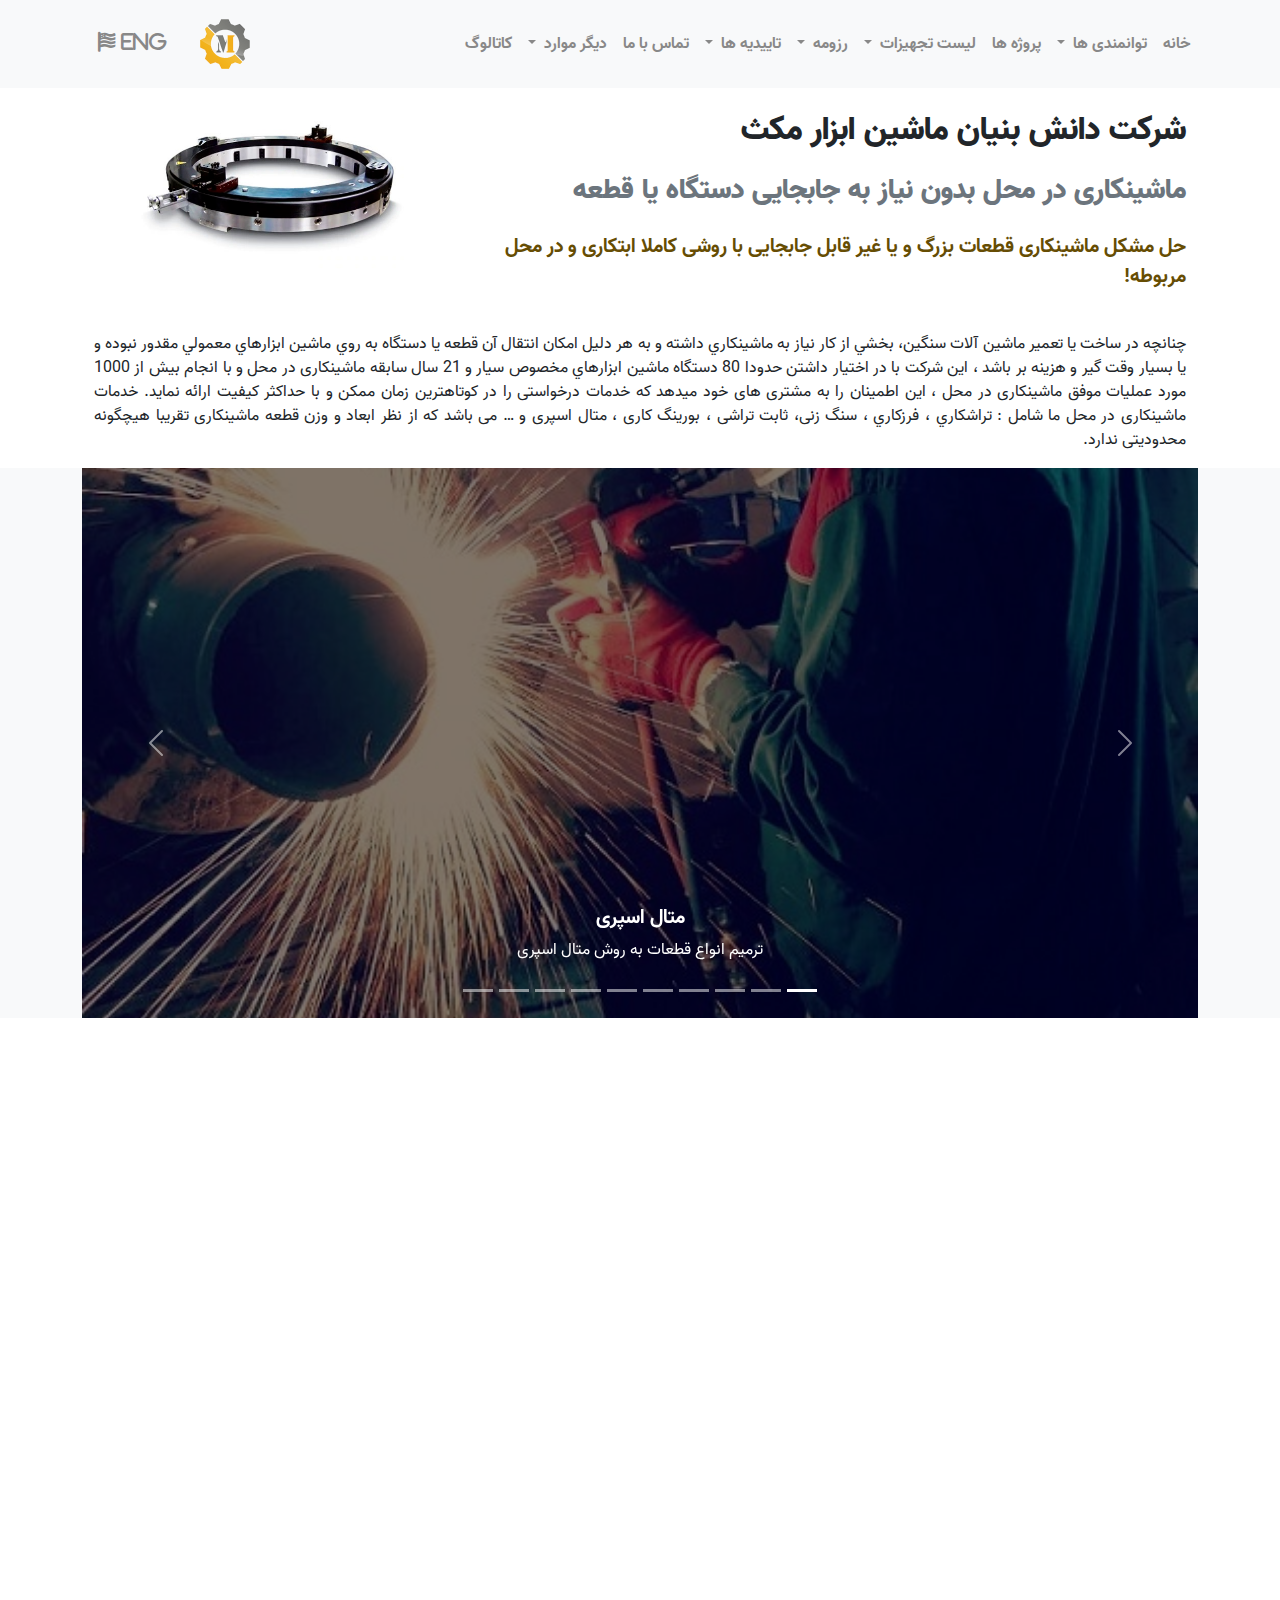
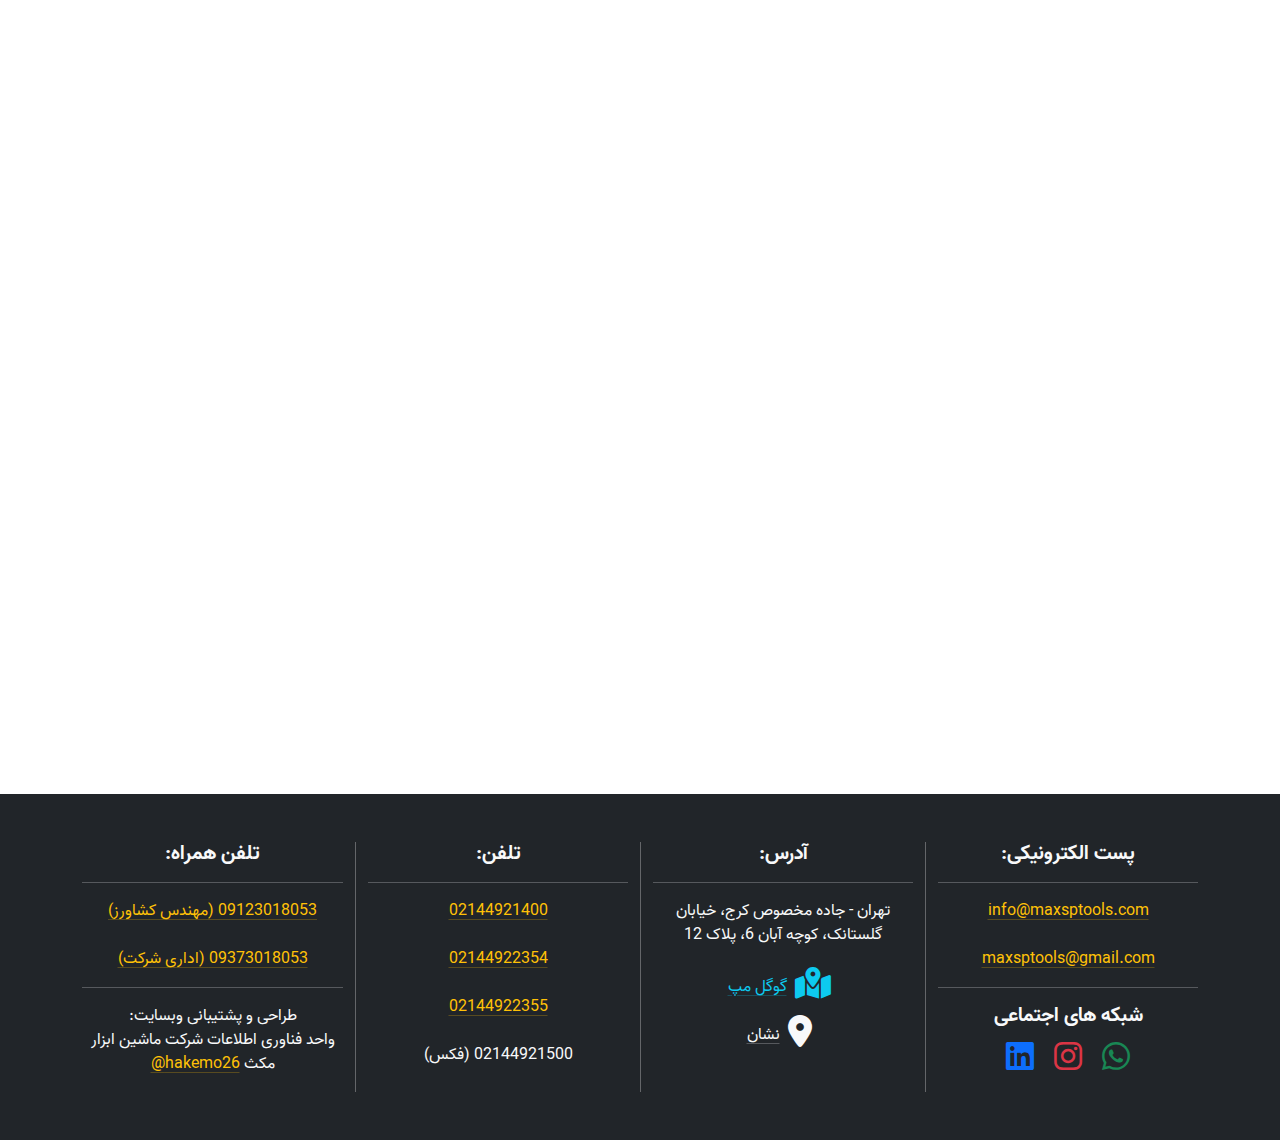
==== index.html @ 85676d34 "remove robots" ====
<!DOCTYPE html>
<html lang="fa" dir="rtl">

<head>
    <meta charset="UTF-8">
    <meta http-equiv="X-UA-Compatible" content="IE=edge">
    <meta name="viewport" content="width=device-width, initial-scale=1.0">
    <meta name="keywords" content="ماشینکاری, در محل, ماشین ابزار, مکث, ماشین کاری, درمحل, متال اسپری, فلنج فیسینگ">
    <meta name="description" content="شرکت دانش بنیان ماشین ابزار مکث. ماشینکاری در محل بدون جابجایی دستگاه یا قطعه">
    <!-- <meta name="robots" content=" index , follow "> -->
    <link rel="stylesheet" href="assets/css/style.css">
    <link rel="stylesheet" href="assets/css/bootstrap.rtl.min.css">
    <link rel="stylesheet" href="assets/fontawesome/css/all.min.css">
    <title>شرکت ماشین ابزار مکث | ماشینکاری در محل | ماشین کاری ایران</title>
</head>

<body>
    <!-- HIDDEN H1 FOR SEO -->
    <h1 class="d-none">شرکت ماشین ابزار مکث | ماشینکاری در محل بدون نیاز به جابجایی دستگاه یا قطعه | دانش بنیان</h1>

    <!-- NNAVBAR -->
    <nav class="navbar navbar-expand-lg bg-body-tertiary sticky-top">
        <div class="container">
            <button class="navbar-toggler" type="button" data-bs-toggle="collapse"
                data-bs-target="#navbarSupportedContent" aria-controls="navbarSupportedContent" aria-expanded="false"
                aria-label="Toggle navigation">
                <span class="navbar-toggler-icon"></span>
            </button>
            <div class="collapse navbar-collapse" id="navbarSupportedContent">
                <ul class="navbar-nav me-auto mb-2 mb-lg-0">
                    <li class="nav-item">
                        <a class="nav-link" aria-current="page" href="#">خانه</a>
                    </li>
                    <li class="nav-item dropdown">
                        <a class="nav-link dropdown-toggle" role="button" data-bs-toggle="dropdown"
                            aria-expanded="false">
                            توانمندی ها
                        </a>
                        <ul class="dropdown-menu">
                            <li><a class="dropdown-item" href="#">ماشینکاری در محل</a></li>
                            <li><a class="dropdown-item" href="#">امکانات و خدمات کارگاه</a></li>
                            <li><a class="dropdown-item" href="#">متال اسپری</a></li>
                        </ul>
                    </li>
                    <li class="nav-item">
                        <a class="nav-link" href="#">پروژه ها</a>
                    </li>
                    <li class="nav-item dropdown">
                        <a class="nav-link dropdown-toggle" role="button" data-bs-toggle="dropdown"
                            aria-expanded="false">
                            لیست تجهیزات
                        </a>
                        <ul class="dropdown-menu">
                            <li><a class="dropdown-item" href="#">ماشین ابزارهای سیار</a></li>
                            <li><a class="dropdown-item" href="#">تجهیزات اندازه گیری</a></li>
                        </ul>
                    </li>
                    <li class="nav-item dropdown">
                        <a class="nav-link dropdown-toggle" role="button" data-bs-toggle="dropdown"
                            aria-expanded="false">
                            رزومه
                        </a>
                        <ul class="dropdown-menu">
                            <li><a class="dropdown-item" href="#">نیروگاه ها</a></li>
                            <li><a class="dropdown-item" href="#">کارخانجات فولاد</a></li>
                            <li><a class="dropdown-item" href="#">سیمان و معادن</a></li>
                            <li><a class="dropdown-item" href="#">پتروشیمی ها و صنایع دریایی</a></li>
                            <li><a class="dropdown-item" href="#">سایر صنایع</a></li>
                        </ul>
                    </li>
                    <li class="nav-item dropdown">
                        <a class="nav-link dropdown-toggle" role="button" data-bs-toggle="dropdown"
                            aria-expanded="false">
                            تاییدیه ها
                        </a>
                        <ul class="dropdown-menu">
                            <li><a class="dropdown-item" href="#">نیروگاه ها</a></li>
                            <li><a class="dropdown-item" href="#">کارخانجات فولاد</a></li>
                            <li><a class="dropdown-item" href="#">سیمان و معادن</a></li>
                            <li><a class="dropdown-item" href="#">پتروشیمی ها و صنایع دریایی</a></li>
                            <li><a class="dropdown-item" href="#">سایر صنایع</a></li>
                        </ul>
                    </li>
                    <li class="nav-item">
                        <a class="nav-link" href="#">تماس با ما</a>
                    </li>
                    <li class="nav-item dropdown">
                        <a class="nav-link dropdown-toggle" role="button" data-bs-toggle="dropdown"
                            aria-expanded="false">
                            دیگر موارد
                        </a>
                        <ul class="dropdown-menu">
                            <li><a class="dropdown-item" href="#">تاریخچه شرکت ماشین ابزار مکث</a></li>
                            <li><a class="dropdown-item" href="#">تاریخچه ماشینکاری در محل</a></li>
                            <li><a class="dropdown-item" href="#">تیزر تبلیغاتی</a></li>
                            <li><a class="dropdown-item" href="#">تیزر سال 1401</a></li>
                            <li><a class="dropdown-item" href="#">درخواست سمینار رایگان</a></li>
                            <li><a class="dropdown-item" href="#">لینکستان</a></li>
                            <li><a class="dropdown-item" href="#">نقشه سایت</a></li>
                        </ul>
                    </li>
                    <li class="nav-item">
                        <a class="nav-link" href="#">کاتالوگ</a>
                    </li>
                </ul>
            </div>
            <a class="navbar-brand" href="#">
                <img src="assets/img/primary/logo100x100.png" alt="لوگو ماشین ابزار مکث" width="50" height="50" />
            </a>
            <!-- <form class="d-flex" role="search">
                  <div class="input-group">
                      <button class="btn btn-warning" type="submit"><i class="fa-solid fa-magnifying-glass"></i></button>
                      <input type="text" class="form-control" placeholder="جستجو" aria-label="Search"
                          aria-describedby="basic-addon1">
                  </div>
              </form> -->
            <a class="navbar-brand m-3" href="#">
                <i class="fa-solid fa-flag-usa flag-usa"><span> Eng</span></i>
            </a>
        </div>
    </nav>

    <!-- MMAIN   -->
    <main>

        <!-- IINTRO -->
        <article id="intro">
            <div class="container">
                <div class="row text-center text-lg-start mx-3 mx-md-0">
                    <div class="col-lg-8 py-4">
                        <h2 class="text-dark mb-4">شرکت دانش بنیان ماشین ابزار مکث</h2>
                        <h3 class="text-secondary mb-4">ماشینکاری در محل بدون نیاز به جابجایی دستگاه یا قطعه</h3>
                        <p class="text-warning-emphasis font-bold fs-5">حل مشكل ماشينكاری قطعات بزرگ و يا غير قابل
                            جابجايی
                            با
                            روشی كاملا
                            ابتكاری و در محل مربوطه!</p>
                    </div>
                    <div class="col-lg-4 ">
                        <img class="img-fluid" src="assets/img/home/intro.jpg" alt="فلنج فیسر">
                    </div>
                    <p class="text-lg-justify ">چنانچه در ساخت يا تعمير ماشين آلات سنگين، بخشي از كار نياز به
                        ماشينكاري
                        داشته و به هر دليل امكان
                        انتقال آن قطعه يا دستگاه به روي ماشين ابزارهاي معمولي مقدور نبوده و يا بسيار وقت گير و هزينه بر
                        باشد ، اين شركت با در اختیار داشتن حدودا 80 دستگاه ماشين ابزارهاي مخصوص سيار و 21 سال سابقه
                        ماشینکاری
                        در محل و با انجام بیش از 1000 مورد عملیات موفق ماشینکاری در محل ، این اطمینان را به مشتری های
                        خود
                        میدهد که خدمات درخواستی را در کوتاهترین زمان ممکن و با حداکثر کیفیت ارائه نماید. خدمات ماشینکاری
                        در محل ما شامل : تراشكاري ، فرزكاري ، سنگ زنی، ثابت تراشی ، بورینگ کاری ، متال اسپری و … می باشد
                        که از نظر ابعاد و وزن قطعه ماشینکاری تقریبا هیچگونه محدودیتی ندارد.</p>
                </div>
            </div>
        </article>

        <!-- CCAROUSEL -->
        <article class="container-fluid bg-body-tertiary" id="carousel">
            <div class="container">
                <div class="row">
                    <div id="carouselExampleCaptions" class="carousel slide">
                        <div class="carousel-indicators">
                            <button type="button" data-bs-target="#carouselExampleCaptions" data-bs-slide-to="0"
                                class="active" aria-current="true" aria-label="Slide 1"></button>
                            <button type="button" data-bs-target="#carouselExampleCaptions" data-bs-slide-to="1"
                                aria-label="Slide 2"></button>
                            <button type="button" data-bs-target="#carouselExampleCaptions" data-bs-slide-to="2"
                                aria-label="Slide 3"></button>
                            <button type="button" data-bs-target="#carouselExampleCaptions" data-bs-slide-to="3"
                                aria-label="Slide 4"></button>
                            <button type="button" data-bs-target="#carouselExampleCaptions" data-bs-slide-to="4"
                                aria-label="Slide 5"></button>
                            <button type="button" data-bs-target="#carouselExampleCaptions" data-bs-slide-to="5"
                                aria-label="Slide 6"></button>
                            <button type="button" data-bs-target="#carouselExampleCaptions" data-bs-slide-to="6"
                                aria-label="Slide 7"></button>
                            <button type="button" data-bs-target="#carouselExampleCaptions" data-bs-slide-to="7"
                                aria-label="Slide 8"></button>
                            <button type="button" data-bs-target="#carouselExampleCaptions" data-bs-slide-to="8"
                                aria-label="Slide 9"></button>
                            <button type="button" data-bs-target="#carouselExampleCaptions" data-bs-slide-to="9"
                                aria-label="Slide 10"></button>
                        </div>
                        <div class="carousel-inner">
                            <div class="carousel-item active">
                                <img src="assets/img/slides/Nima-metal.jpg" class="d-block w-100" alt="متال اسپری">
                                <div class="carousel-caption d-md-block">
                                    <h5 class="text-white">متال اسپری</h5>
                                    <p>ترمیم انواع قطعات به روش متال اسپری</p>
                                </div>
                            </div>
                            <div class="carousel-item">
                                <img src="assets/img/slides/hot rolling.jpg" class="d-block w-100"
                                    alt="ماشینکاری نورد گرم">
                                <div class="carousel-caption d-md-block">
                                    <h5 class="text-white">اورهال قفسه های نورد گرم</h5>
                                    <p>ماشینکاری قفسه های خطوط نورد کارخانجات فولاد</p>
                                </div>
                            </div>
                            <div class="carousel-item">
                                <img src="assets/img/slides/pareh.jpg" class="d-block w-100" alt="سنگ زنی پره">
                                <div class="carousel-caption d-md-block">
                                    <h5 class="text-white">سنگ زنی پره</h5>
                                    <p>ماشینکاری و سنگ زنی انواع پره ها</p>
                                </div>
                            </div>
                            <div class="carousel-item">
                                <img src="assets/img/slides/headwall.jpg" class="d-block w-100" alt="سنگ زنی پره">
                                <div class="carousel-caption d-md-block">
                                    <h5 class="text-white">هدوال آسیاب مواد</h5>
                                    <p>ماشینکاری انواع هدوال آسیاب مواد</p>
                                </div>
                            </div>
                            <div class="carousel-item">
                                <img src="assets/img/slides/baseplate.jpg" class="d-block w-100" alt="سنگ زنی پره">
                                <div class="carousel-caption d-md-block">
                                    <h5 class="text-white">بیس پلیت</h5>
                                    <p>ماشینکاری انواع بیس پلیت</p>
                                </div>
                            </div>
                            <div class="carousel-item">
                                <img src="assets/img/slides/onsite machining.jpg" class="d-block w-100"
                                    alt="سنگ زنی پره">
                                <div class="carousel-caption d-md-block">
                                    <h5 class="text-white">فلنج فیسینگ</h5>
                                    <p>ماشینکاری انواع قطعات دوار با کمک فلنج فیسینگ</p>
                                </div>
                            </div>
                            <div class="carousel-item">
                                <img src="assets/img/slides/asiab.jpg" class="d-block w-100" alt="سنگ زنی پره">
                                <div class="carousel-caption d-md-block">
                                    <h5 class="text-white">ماشینکاری دندانه رینگ کوره</h5>
                                    <p>ماشینکاری انواع دندانه رینگ کوره های کارخانجات صنایع مختلف</p>
                                </div>
                            </div>
                            <div class="carousel-item">
                                <img src="assets/img/slides/Coupling.jpg" class="d-block w-100" alt="سنگ زنی پره">
                                <div class="carousel-caption d-md-block">
                                    <h5 class="text-white">کوپلینگ تراش</h5>
                                    <p>ماشینکاری انواع کوپلینگ ها با دستگاه سیار کوپلینگ تراش</p>
                                </div>
                            </div>
                            <div class="carousel-item">
                                <img src="assets/img/slides/boring.jpg" class="d-block w-100" alt="سنگ زنی پره">
                                <div class="carousel-caption d-md-block">
                                    <h5 class="text-white">لاین بورینگ</h5>
                                    <p>ماشینکاری انواع سوراخ ها و شفت ها به روش لاین بورینگ</p>
                                </div>
                            </div>
                            <div class="carousel-item">
                                <img src="assets/img/slides/slipring.jpg" class="d-block w-100" alt="سنگ زنی پره">
                                <div class="carousel-caption d-md-block">
                                    <h5 class="text-white">اسلیپ رینگ ژنراتور</h5>
                                    <p>ماشینکاری و سنگ زنی انواع اسلیپ رینگ ژنراتور</p>
                                </div>
                            </div>
                        </div>
                        <button class="carousel-control-prev" type="button" data-bs-target="#carouselExampleCaptions"
                            data-bs-slide="prev">
                            <span class="carousel-control-prev-icon" aria-hidden="true"></span>
                            <span class="visually-hidden">قبلی</span>
                        </button>
                        <button class="carousel-control-next" type="button" data-bs-target="#carouselExampleCaptions"
                            data-bs-slide="next">
                            <span class="carousel-control-next-icon" aria-hidden="true"></span>
                            <span class="visually-hidden">بعدی</span>
                        </button>
                    </div>
                </div>
            </div>
        </article>

        <!-- SSERVICES -->
        <article class="container text-center mt-5 fade" id="services">
            <h3 class="mb-3 border-bottom border-4 border-warning d-inline text-warning-decoration">خدمات ما</h3>
            <div class="row row-cols-1 row-cols-md-2 row-cols-lg-3 g-4 py-4">
                <div class="col">
                    <div class="card h-100 border-warning">
                        <img src="assets/img/home/overhall-card.jpg" class="card-img-top" alt="اورهال">
                        <div class="card-body">
                            <h5 class="card-title text-secondary">تخصص در تعمیرات اساسی</h5>
                            <p class="card-text text-lg-justify">شرکت ماشین ابزار مکث به عنوان بهترین مجری ماشینکاری در
                                محل
                                و ترمیم
                                انواع قطعات در ایران ، در زمان اورهال و شات دان خطوط صنعتی جهت نوسازی کارخانه و تعمیرات
                                اساسی کل خطوط تولیدی، افزایش راندمان، کیفیت و تولید کمک شایانی به این کارخانجات صنعتی
                                نموده است.</p>
                        </div>
                    </div>
                </div>
                <div class="col">
                    <div class="card h-100 border-warning">
                        <img src="assets/img/home/wear-card.jpg" class="card-img-top" alt="سایش">
                        <div class="card-body">
                            <h5 class="card-title text-secondary">کاهش سایش و خرابی قطعات</h5>
                            <p class="card-text text-lg-justify">با کمک ماشین ابزار مکث شما این شانس را دارید که سایش را
                                از
                                بین ببرید،
                                هزینه تعمیر و نگهداری را کاهش دهید و زمان های خاموشی را کاهش دهید، به این معنی که از دقت
                                طولانی مدت و کیفیت نورد بهینه سود خواهید برد.</p>
                        </div>
                    </div>
                </div>
                <div class="col">
                    <div class="card h-100 border-warning">
                        <img src="assets/img/home/consulting-card.jpg" class="card-img-top" alt="خدمات مشاوره">
                        <div class="card-body">
                            <h5 class="card-title text-secondary">خدمات مشاوره</h5>
                            <p class="card-text text-lg-justify">خدمات مشاوره ای با هدف افزایش کارایی کسب و کار شما از
                                طریق
                                تحقیقات کمی
                                و کیفی و راه حل های مناسب توسط مهندس کشاورز با بیش از 35 سال تجربه در این صنعت به همراه
                                کادر مجرب و متخصص ارائه می گردد.</p>
                        </div>
                    </div>
                </div>
                <div class="col">
                    <div class="card h-100 border-warning">
                        <img src="assets/img/home/engineering-card.jpg" class="card-img-top" alt="دفترفنی مهندسی">
                        <div class="card-body">
                            <h5 class="card-title text-secondary">خدمات مهندسی</h5>
                            <p class="card-text text-lg-justify">خدمات دفتر فنی مهندسی شامل (ولی نه محدود): FEM - تجزیه
                                و
                                تحلیل،
                                ساخت و ساز CAD، مطالعات امکان سنجی، نقشه های فنی و تحقیقات فنی در محیط های صنعتی می
                                باشد.</p>
                        </div>
                    </div>
                </div>
                <div class="col">
                    <div class="card h-100 border-warning">
                        <img src="assets/img/home/measurement-card.jpg" class="card-img-top" alt="اندازه برداری">
                        <div class="card-body">
                            <h5 class="card-title text-secondary">اندازه برداری</h5>
                            <p class="card-text text-lg-justify">ابزار های اندازه گیری با دقت بالا و صدمی بوسیله نفرات
                                متخصص و با تجربه
                                که با استاندارد های جهانی کالیبره شده و به‌ طور خاص در محل برای محیط‌ های صنعتی و پس از
                                ماشینکاری و پرداخت خیال کارفرما را بابت دقت در تحویل کار راحت می کنند .</p>
                        </div>
                    </div>
                </div>
                <div class="col">
                    <div class="card h-100 border-warning">
                        <img src="assets/img/home/foriegn-card.jpg" class="card-img-top" alt="بین المللی مکث">
                        <div class="card-body">
                            <h5 class="card-title text-secondary">پروژه های بین المللی</h5>
                            <p class="card-text text-lg-justify"> شرکت ماشین ابزار مکث مختخریم است اعلام کند که با چندین
                                کشور
                                مطرح دنیا من
                                جمله آلمان، روسیه، لبنان و عراق در زمینه ماشینکاری در محل، مشاوره های فنی مهندسی و طراحی
                                و ساخت دستگاه های یونیورسال در کارخانجات صنعتی درون مرزی و برون مرزی همکاری
                                نموده است.</p>
                        </div>
                    </div>
                </div>
            </div>
        </article>

        <!-- WWHYUS -->
        <article class="bg-body-tertiary container-fluid fade" id="whyus">
            <div class="container text-center py-4">
                <h3 class="mb-5 border-bottom border-4 border-warning d-inline text-warning-decoration">چرا ما؟</h3>
                <div class="row mt-5">
                    <div class="row">
                        <div class="col-4">
                            <div class="mb-3" style="max-width: 540px;">
                                <div class="row g-0">
                                    <div class="col-md-4 d-flex align-items-center justify-content-center fs-3 mb-3">
                                        <div class="icon-container icon-border-warning">
                                            <i class="fa-solid fa-screwdriver-wrench text-warning"></i>
                                        </div>
                                    </div>
                                    <div class="col-md-8">
                                        <div class="card-body">
                                            <h5 class="card-title text-secondary">بهترین تجهیزات</h5>
                                            <p class="card-text text-warning-emphasis">استفاده از ماشین آلات سفارشی با
                                                دقت بالا و سوابق کاری موفق.
                                            </p>
                                        </div>
                                    </div>
                                </div>
                            </div>
                        </div>
                        <div class="col-4">
                            <div class="mb-3" style="max-width: 540px;">
                                <div class="row g-0">
                                    <div class="col-md-4 d-flex align-items-center justify-content-center fs-3 mb-3">
                                        <div class="icon-container icon-border-warning">
                                            <i class="fa-solid fa-users-gear text-warning"></i>
                                        </div>
                                    </div>
                                    <div class="col-md-8">
                                        <div class="card-body">
                                            <h5 class="card-title text-secondary">بالاترین تخصص</h5>
                                            <p class="card-text text-warning-emphasis">
                                                بیش از 20 سال تجربه در راه حل های مهندسی تخصصی.
                                            </p>
                                        </div>
                                    </div>
                                </div>
                            </div>
                        </div>
                        <div class="col-4">
                            <div class="mb-3" style="max-width: 540px;">
                                <div class="row g-0">
                                    <div class="col-md-4 d-flex align-items-center justify-content-center fs-3 mb-3">
                                        <div class="icon-container icon-border-warning">
                                            <i class="fa-regular fa-credit-card text-warning"></i>
                                        </div>
                                    </div>
                                    <div class="col-md-8">
                                        <div class="card-body">
                                            <h5 class="card-title text-secondary">بهترین قیمت</h5>
                                            <p class="card-text text-warning-emphasis">
                                                سیاست قیمت گذاری رقابتی بر اساس کیفیت خدمات و راه حل های مشکلات
                                            </p>
                                        </div>
                                    </div>
                                </div>
                            </div>
                        </div>
                        <div class="col-4">
                            <div class="mb-3" style="max-width: 540px;">
                                <div class="row g-0">
                                    <div class="col-md-4 d-flex align-items-center justify-content-center fs-3 mb-3">
                                        <div class="icon-container icon-border-warning">
                                            <i class="fa-solid fa-award text-warning"></i>
                                        </div>
                                    </div>
                                    <div class="col-md-8">
                                        <div class="card-body">
                                            <h5 class="card-title text-secondary">ضمانت کاری</h5>
                                            <p class="card-text text-warning-emphasis">
                                                ارائه تضمین کاری در محدوده مشکل مربوطه بر اساس تجربه و کیفیت ماشینکاری.
                                            </p>
                                        </div>
                                    </div>
                                </div>
                            </div>
                        </div>
                        <div class="col-4">
                            <div class="mb-3" style="max-width: 540px;">
                                <div class="row g-0">
                                    <div class="col-md-4 d-flex align-items-center justify-content-center fs-3 mb-3">
                                        <div class="icon-container icon-border-warning">
                                            <i class="fa-solid fa-handshake text-warning"></i>
                                        </div>
                                    </div>
                                    <div class="col-md-8">
                                        <div class="card-body">
                                            <h5 class="card-title text-secondary">تجربه بین المللی</h5>
                                            <p class="card-text text-warning-emphasis">
                                                بکارگیری از بروز ترین متدهای ماشینکاری در محل به دلیل تعامل و همکاری با
                                                بهترین شرکت های برون مرزی
                                            </p>
                                        </div>
                                    </div>
                                </div>
                            </div>
                        </div>
                        <div class="col-4">
                            <div class="mb-3" style="max-width: 540px;">
                                <div class="row g-0">
                                    <div class="col-md-4 d-flex align-items-center justify-content-center fs-3 mb-3">
                                        <div class="icon-container icon-border-warning">
                                            <i class="fa-solid fa-headset text-warning"></i>
                                        </div>
                                    </div>
                                    <div class="col-md-8">
                                        <div class="card-body">
                                            <h5 class="card-title text-secondary">پشتیبانی کامل</h5>
                                            <p class="card-text text-warning-emphasis">
                                                مشاوره و بازدید تخصصی قبل از شروع کار و پشتیبانی کامل تلفنی و آنلاین حین
                                                و پس از انجام کار
                                            </p>
                                        </div>
                                    </div>
                                </div>
                            </div>
                        </div>
                    </div>
                </div>
            </div>
        </article>

    </main>

    <!-- FFOOTER -->
    <footer class="bg-dark text-light py-5">
        <div class="container text-center">
            <div class="row">
                <div class="col-md-6 col-lg-3 footer-col">
                    <h5>پست الکترونیکی:</h5>
                    <hr>
                    <p><a href="mailto:info@maxsptools.com"
                            class="link-warning link-offset-2 link-underline-opacity-25 link-underline-opacity-100-hover">info@maxsptools.com</a><br><br><a
                            href="mailto:maxsptools@gmail.com"
                            class="link-warning link-offset-2 link-underline-opacity-25 link-underline-opacity-100-hover">maxsptools@gmail.com</a>
                    </p>
                    <hr>
                    <h5>شبکه های اجتماعی</h5>
                    <a href="https://wa.me/whatsapp_number" class="link-success fs-2 px-2"><i
                            class="fab fa-whatsapp"></i></a>
                    <a href="https://instagram.com/profile" class="link-danger fs-2 px-2"><i
                            class="fab fa-instagram"></i></a>
                    <a href="https://linkedin.com/profile" class="link-primary fs-2 px-2"><i
                            class="fab fa-linkedin"></i></a>
                </div>
                <div class="col-md-6 col-lg-3 footer-col">
                    <h5>آدرس:</h5>
                    <hr>
                    <p>تهران - جاده مخصوص کرج، خیابان گلستانک، کوچه آبان 6، پلاک 12</p>
                    <div class="icon-text-container"> <!-- افزودن کلاس جدید -->
                        <a href="https://nshn.ir/rbvH_UOxG7PF" class="link-info fs-2 px-2"><i
                                class="fas fa-map-marked-alt"></i></a>
                        <a href="https://nshn.ir/rbvH_UOxG7PF"
                            class="link-info link-offset-2 link-underline-opacity-25 link-underline-opacity-100-hover">گوگل
                            مپ</a>
                    </div>
                    <div class="icon-text-container"> <!-- افزودن کلاس جدید -->
                        <a href="https://maps.app.goo.gl/y9Fga5TkXWxYmztA7" class="link-light fs-2 px-2"><i
                                class="fas fa-map-marker-alt"></i></a>
                        <a href="https://maps.app.goo.gl/y9Fga5TkXWxYmztA7"
                            class="link-light link-offset-2 link-underline-opacity-25 link-underline-opacity-100-hover">نشان</a>
                    </div>
                </div>



                <div class="col-md-6 col-lg-3 footer-col">
                    <h5>تلفن:</h5>
                    <hr>
                    <p><a href="tel:02144921400"
                            class="link-warning link-offset-2 link-underline-opacity-25 link-underline-opacity-100-hover">02144921400</a><br><br><a
                            href="tel:02144922354"
                            class="link-warning link-offset-2 link-underline-opacity-25 link-underline-opacity-100-hover">02144922354</a><br><br><a
                            href="tel:02144922355"
                            class="link-warning link-offset-2 link-underline-opacity-25 link-underline-opacity-100-hover">02144922355</a><br><br><span>02144921500
                            (فکس)</span></p>
                </div>
                <div class="col-md-6 col-lg-3 footer-col">
                    <h5>تلفن همراه:</h5>
                    <hr>
                    <p><a href="tel:09123018053"
                            class="link-warning link-offset-2 link-underline-opacity-25 link-underline-opacity-100-hover">09123018053
                            (مهندس کشاورز)</a><br><br><a href="tel:09373018053"
                            class="link-warning link-offset-2 link-underline-opacity-25 link-underline-opacity-100-hover">09373018053
                            (اداری شرکت)</a></p>
                    <hr>
                    <p>طراحی و پشتیبانی وبسایت:<br>واحد فناوری اطلاعات شرکت ماشین ابزار مکث <a
                            href="https://t.me/hakemo26"
                            class="link-warning link-offset-2 link-underline-opacity-25 link-underline-opacity-100-hover">hakemo26@</a>
                    </p>
                </div>
            </div>
        </div>
    </footer>



    <!-- SCRIPTS -->
    <script src="assets/js/bootstrap.bundle.min.js"></script>
    <script src="assets/js/jquery-3.7.1.min.js"></script>
    <script src="assets/js/script.js"></script>
</body>

</html>
---- assets/css/style.css ----
@font-face {
  font-family: "vazir";
  src: url("../fonts/Vazir-Regular.woff2") format("woff2");
}
@font-face {
  font-family: "vazirb";
  src: url("../fonts/Vazir-Bold.woff2") format("woff2");
}
@font-face {
  font-family: "vazirbl";
  src: url("../fonts/Vazir-Black.woff2") format("woff2");
}

body {
  font-family: "vazir" !important;
}

h1,
h2,
h3,
.font-black {
  font-family: "vazirbl";
}

h4,
h5,
h6,
.font-bold {
  font-family: "vazirb";
}

nav .navbar-nav li a {
  font-family: "vazirb" !important;
  color: #888;
  text-decoration: none;
  transition: all ease-in-out 0.5s;
}
.flag-usa-txt {
  font-size: 6px;
}
.flag-usa {
  color: #888;
  transition: all ease-in-out 0.5s;
}
.flag-usa:hover {
  color: #f3b41d;
}

nav .navbar-nav li a:hover {
  color: #f3b41d;
  border-bottom: 1px solid #f3b41d;
}

.dropdown:hover .dropdown-menu {
  display: block;
  margin-top: 0; /* remove the gap so it doesn't close */
}

@media (min-width: 992px) {
}

.text-lg-justify {
  text-align: justify;
}

.carousel-item img {
  height: 550px; /* Set the desired height for the carousel images */
  object-fit: cover; /* Maintain aspect ratio and cover the entire area */
}

.carousel-item {
  position: relative;
}

.carousel-item::after {
  content: "";
  position: absolute;
  top: 0;
  left: 0;
  width: 100%;
  height: 100%;
  background-color: rgba(0, 0, 0, 0.5); /* Black with 0.7 opacity */
  z-index: 1; /* Set a higher z-index to ensure it's above the image */
}

.carousel-caption {
  position: relative;
  z-index: 2; /* Set a higher z-index than the overlay to ensure it's above the overlay */
}

.text-warning-decoration {
  color: black; /* Set text color to black */
  border-color: #ffc107; /* Set border color to warning color */
}

/* Style for circular icon container */
.icon-container {
  width: 60px; /* Adjust size as needed */
  height: 60px; /* Adjust size as needed */
  border-radius: 50%; /* Makes it a circle */
  border: 2px solid; /* Border color and width */
  display: flex;
  justify-content: center;
  align-items: center;
}

.icon-border-warning {
  border-color: #f3b41d;
}

/* Additional styles for icon */
.icon {
  font-size: 24px; /* Adjust icon size as needed */
  color: #333; /* Adjust icon color as needed */
}

.fade {
  opacity: 0;
  transition: opacity 0.7s ease-in-out;
}
.loaded {
  opacity: 1;
  transition: opacity 0.7s ease-in-out;
}

.footer-col {
  border-left: 1px solid rgba(255, 255, 255, 0.3);
}

.footer-col:last-child {
  border-left: none;
}

.text-warning {
  text-decoration: none;
}

@media (max-width: 767px) {
  .footer-col {
    border-left: 0;
  }
}

.icon-text-container {
  display: flex;
  align-items: center; /* قرار دادن موارد در مرکز عمودی */
  justify-content: center; /* قرار دادن موارد در مرکز افقی */
}
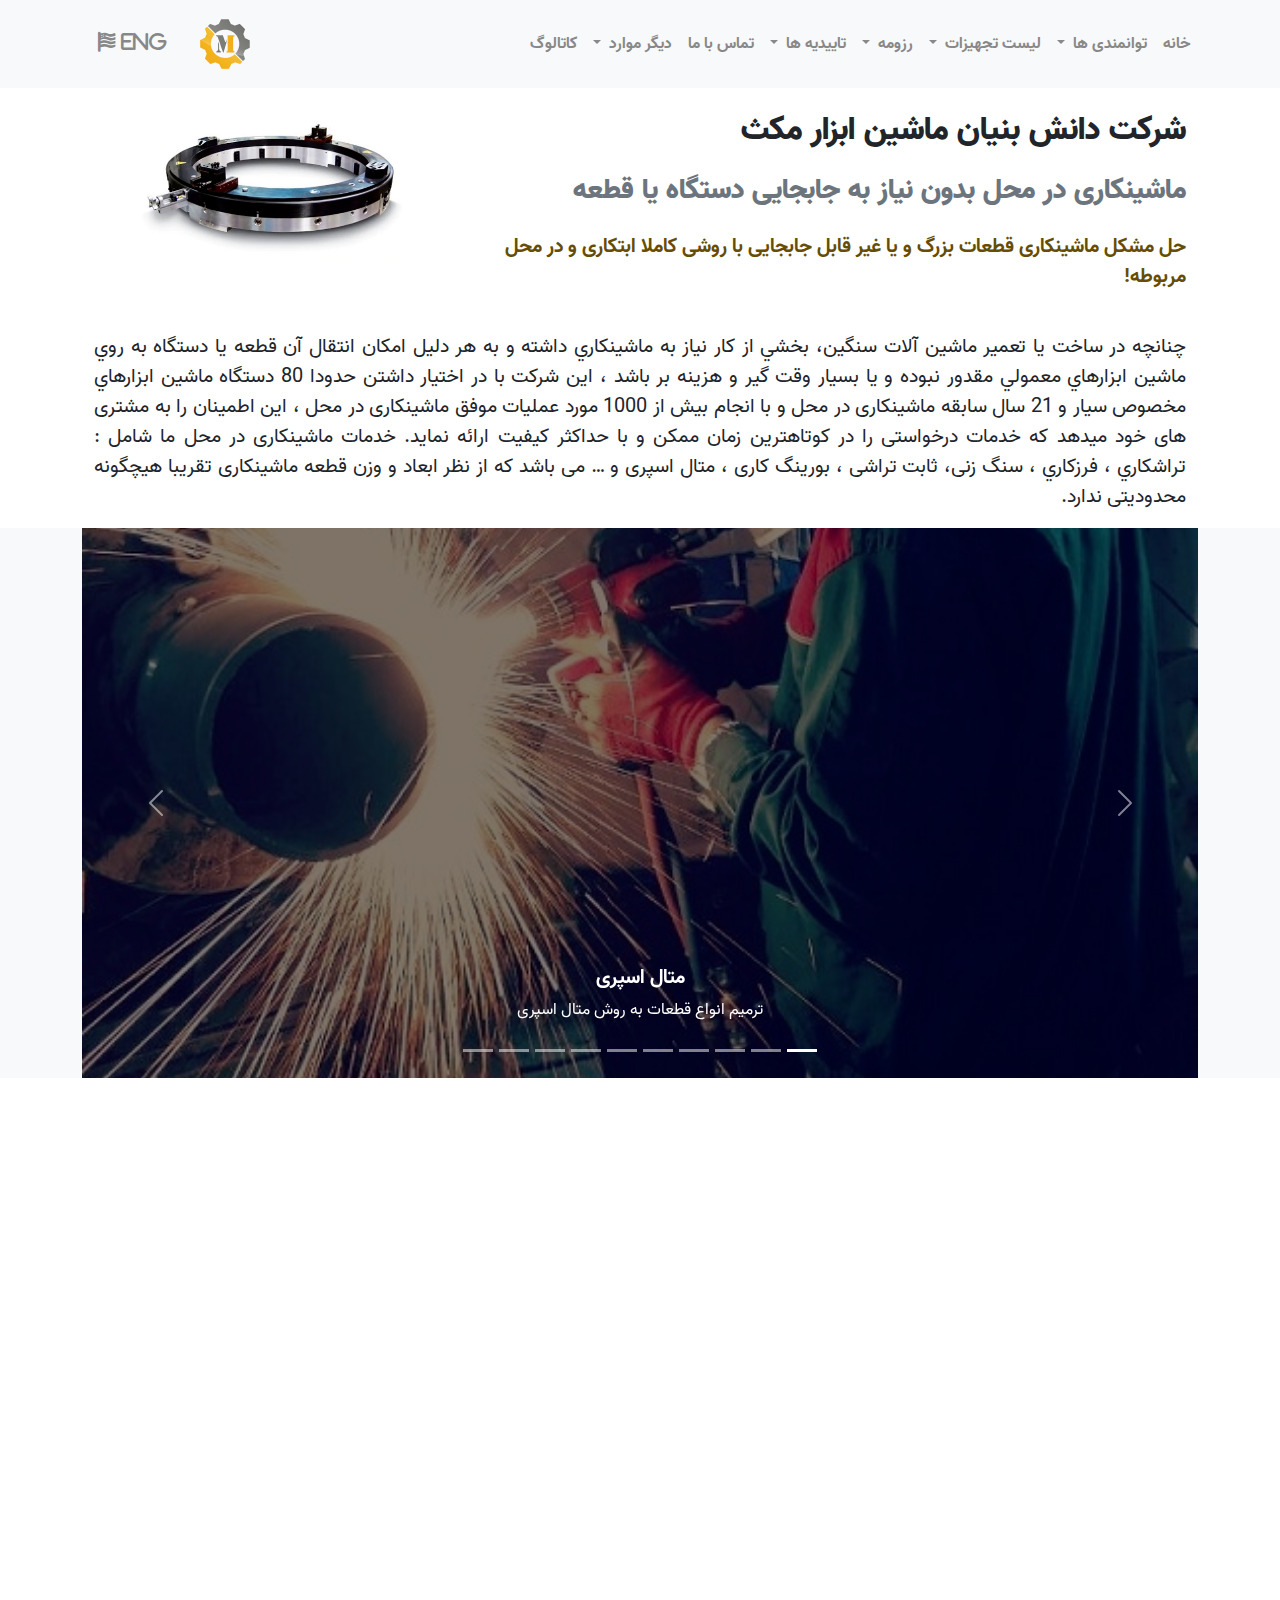
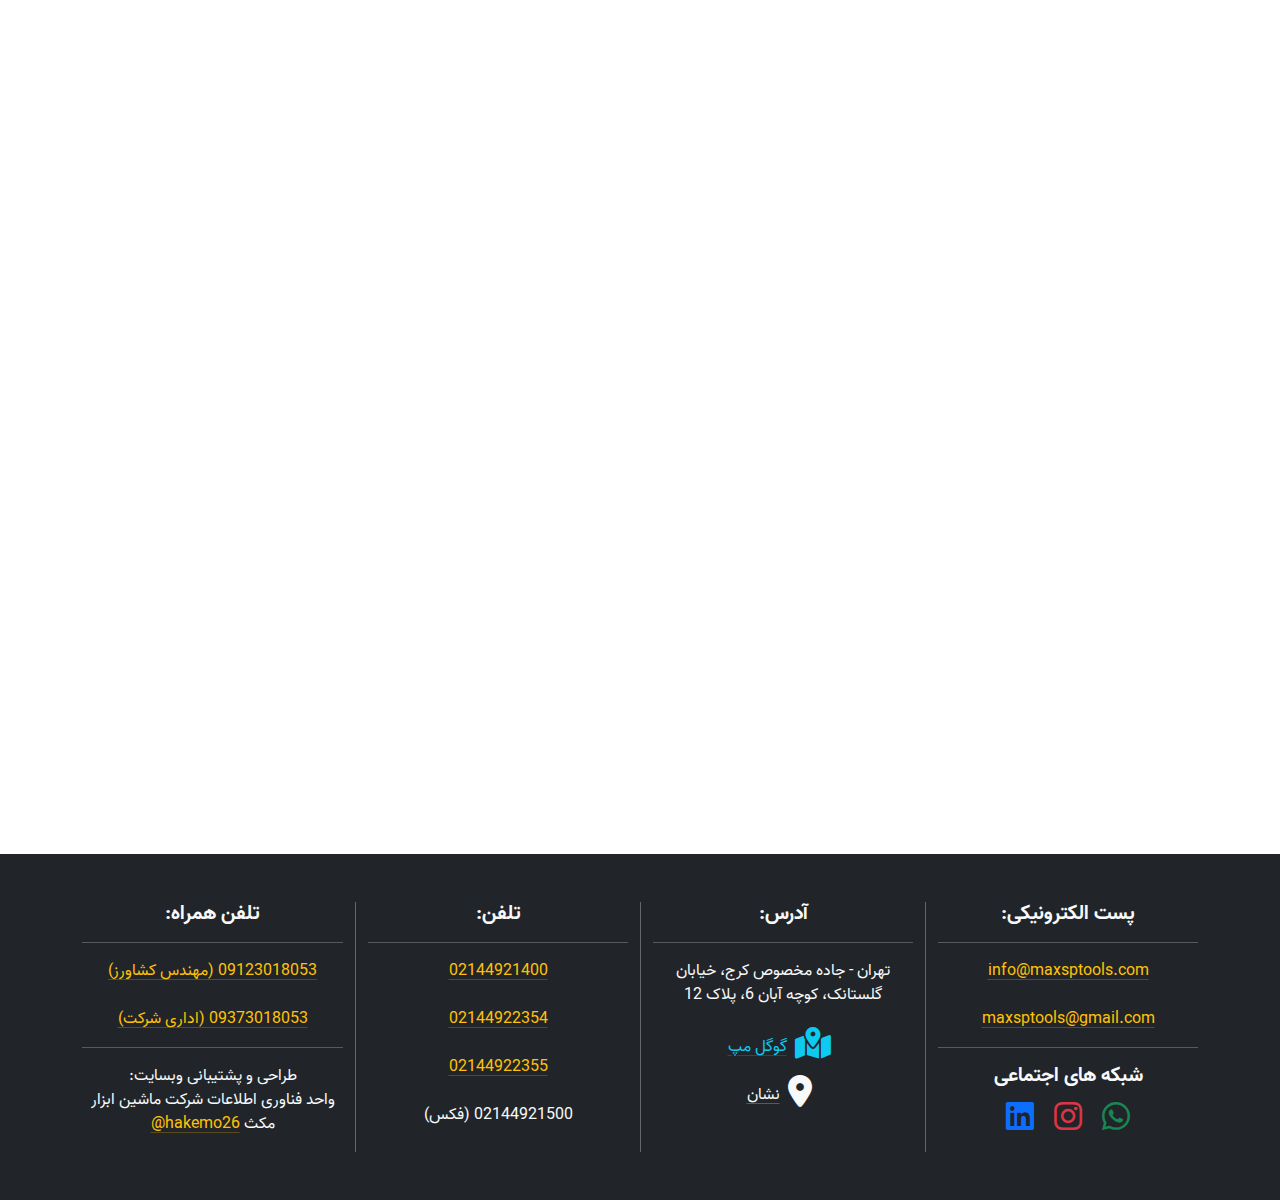
==== commit ffd61f69: "add pages" ====
--- a/index.html
+++ b/index.html
@@ -29,7 +29,7 @@
             <div class="collapse navbar-collapse" id="navbarSupportedContent">
                 <ul class="navbar-nav me-auto mb-2 mb-lg-0">
                     <li class="nav-item">
-                        <a class="nav-link" aria-current="page" href="#">خانه</a>
+                        <a class="nav-link" aria-current="page" href="index.html">خانه</a>
                     </li>
                     <li class="nav-item dropdown">
                         <a class="nav-link dropdown-toggle" role="button" data-bs-toggle="dropdown"
@@ -37,14 +37,14 @@
                             توانمندی ها
                         </a>
                         <ul class="dropdown-menu">
-                            <li><a class="dropdown-item" href="#">ماشینکاری در محل</a></li>
+                            <li><a class="dropdown-item" href="ماشینکاری-در-محل.html">ماشینکاری در محل</a></li>
                             <li><a class="dropdown-item" href="#">امکانات و خدمات کارگاه</a></li>
                             <li><a class="dropdown-item" href="#">متال اسپری</a></li>
                         </ul>
                     </li>
-                    <li class="nav-item">
+                    <!-- <li class="nav-item">
                         <a class="nav-link" href="#">پروژه ها</a>
-                    </li>
+                    </li> -->
                     <li class="nav-item dropdown">
                         <a class="nav-link dropdown-toggle" role="button" data-bs-toggle="dropdown"
                             aria-expanded="false">
@@ -82,7 +82,7 @@
                         </ul>
                     </li>
                     <li class="nav-item">
-                        <a class="nav-link" href="#">تماس با ما</a>
+                        <a class="nav-link" href="#footer">تماس با ما</a>
                     </li>
                     <li class="nav-item dropdown">
                         <a class="nav-link dropdown-toggle" role="button" data-bs-toggle="dropdown"
@@ -139,7 +139,22 @@
                     <div class="col-lg-4 ">
                         <img class="img-fluid" src="assets/img/home/intro.jpg" alt="فلنج فیسر">
                     </div>
-                    <p class="text-lg-justify ">چنانچه در ساخت يا تعمير ماشين آلات سنگين، بخشي از كار نياز به
+                    <p class="text-md text-justify fs-5 d-none d-lg-block">چنانچه در ساخت يا تعمير ماشين آلات سنگين،
+                        بخشي از
+                        كار نياز
+                        به
+                        ماشينكاري
+                        داشته و به هر دليل امكان
+                        انتقال آن قطعه يا دستگاه به روي ماشين ابزارهاي معمولي مقدور نبوده و يا بسيار وقت گير و هزينه بر
+                        باشد ، اين شركت با در اختیار داشتن حدودا 80 دستگاه ماشين ابزارهاي مخصوص سيار و 21 سال سابقه
+                        ماشینکاری
+                        در محل و با انجام بیش از 1000 مورد عملیات موفق ماشینکاری در محل ، این اطمینان را به مشتری های
+                        خود
+                        میدهد که خدمات درخواستی را در کوتاهترین زمان ممکن و با حداکثر کیفیت ارائه نماید. خدمات ماشینکاری
+                        در محل ما شامل : تراشكاري ، فرزكاري ، سنگ زنی، ثابت تراشی ، بورینگ کاری ، متال اسپری و … می باشد
+                        که از نظر ابعاد و وزن قطعه ماشینکاری تقریبا هیچگونه محدودیتی ندارد.</p>
+                    <p class="text-sm fs-6 d-lg-none text-justify">چنانچه در ساخت يا تعمير ماشين آلات سنگين، بخشي از كار
+                        نياز به
                         ماشينكاري
                         داشته و به هر دليل امكان
                         انتقال آن قطعه يا دستگاه به روي ماشين ابزارهاي معمولي مقدور نبوده و يا بسيار وقت گير و هزينه بر
@@ -290,7 +305,7 @@
                 </div>
                 <div class="col">
                     <div class="card h-100 border-warning">
-                        <img src="assets/img/home/wear-card.jpg" class="card-img-top" alt="سایش">
+                        <img src="assets/img/home/wears-card.jpg" class="card-img-top" alt="سایش">
                         <div class="card-body">
                             <h5 class="card-title text-secondary">کاهش سایش و خرابی قطعات</h5>
                             <p class="card-text text-lg-justify">با کمک ماشین ابزار مکث شما این شانس را دارید که سایش را
@@ -499,11 +514,11 @@
                     </p>
                     <hr>
                     <h5>شبکه های اجتماعی</h5>
-                    <a href="https://wa.me/whatsapp_number" class="link-success fs-2 px-2"><i
+                    <a href="https://wa.me/+989123018053" class="link-success fs-2 px-2"><i
                             class="fab fa-whatsapp"></i></a>
-                    <a href="https://instagram.com/profile" class="link-danger fs-2 px-2"><i
+                    <a href="https://instagram.com/maxspecialtools" class="link-danger fs-2 px-2"><i
                             class="fab fa-instagram"></i></a>
-                    <a href="https://linkedin.com/profile" class="link-primary fs-2 px-2"><i
+                    <a href="https://ir.linkedin.com/in/hadi-keshavarz-2328071b0" class="link-primary fs-2 px-2"><i
                             class="fab fa-linkedin"></i></a>
                 </div>
                 <div class="col-md-6 col-lg-3 footer-col">
@@ -556,8 +571,6 @@
         </div>
     </footer>
 
-
-
     <!-- SCRIPTS -->
     <script src="assets/js/bootstrap.bundle.min.js"></script>
     <script src="assets/js/jquery-3.7.1.min.js"></script>
--- a/assets/css/style.css
+++ b/assets/css/style.css
@@ -146,3 +146,7 @@
   align-items: center; /* قرار دادن موارد در مرکز عمودی */
   justify-content: center; /* قرار دادن موارد در مرکز افقی */
 }
+
+.text-justify {
+  text-align: justify;
+}
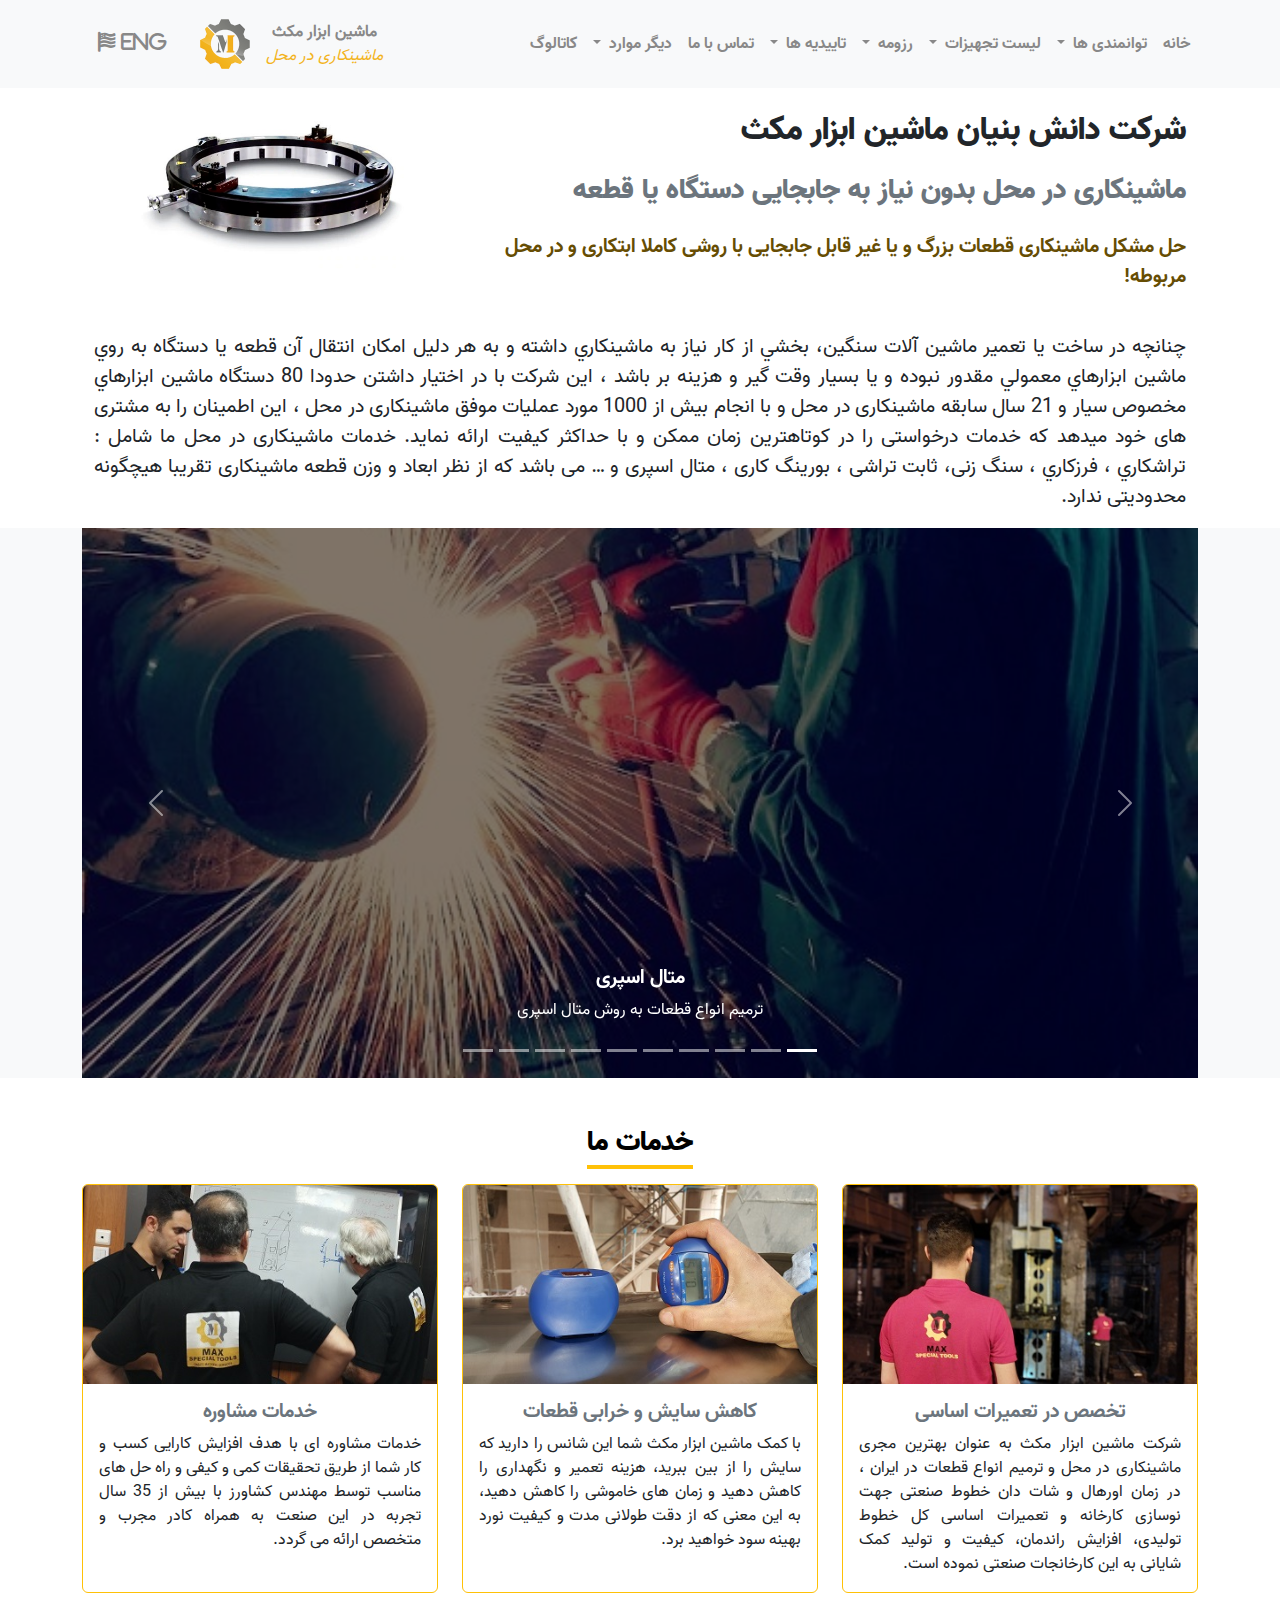
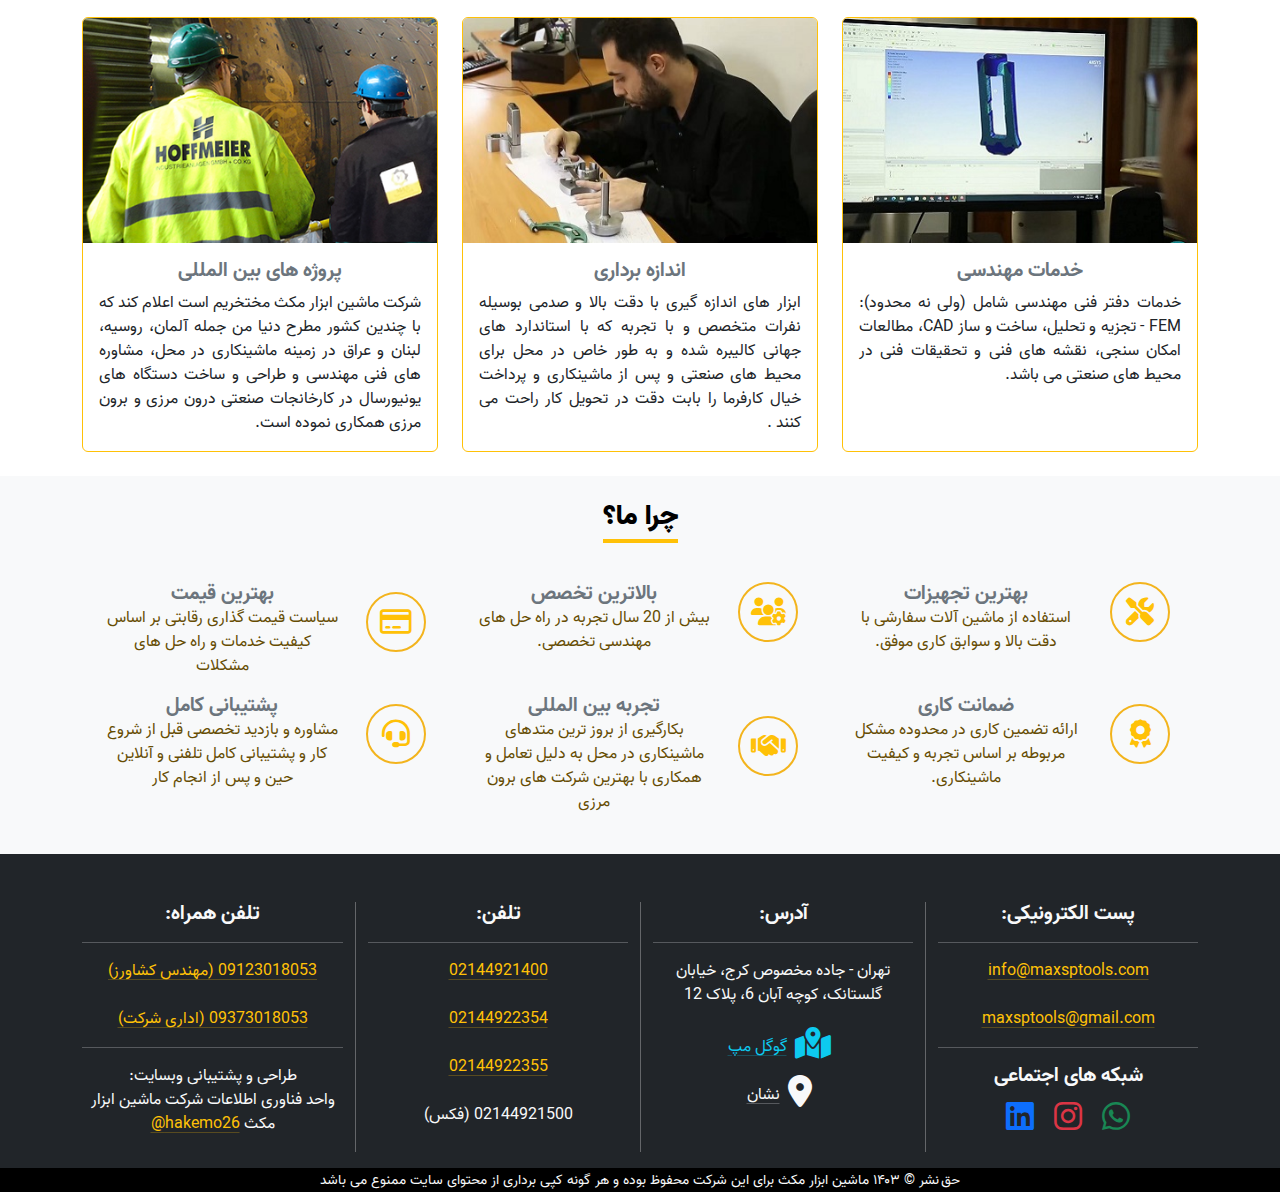
==== commit d545468c: "new updates" ====
--- a/index.html
+++ b/index.html
@@ -19,106 +19,7 @@
     <h1 class="d-none">شرکت ماشین ابزار مکث | ماشینکاری در محل بدون نیاز به جابجایی دستگاه یا قطعه | دانش بنیان</h1>
 
     <!-- NNAVBAR -->
-    <nav class="navbar navbar-expand-lg bg-body-tertiary sticky-top">
-        <div class="container">
-            <button class="navbar-toggler" type="button" data-bs-toggle="collapse"
-                data-bs-target="#navbarSupportedContent" aria-controls="navbarSupportedContent" aria-expanded="false"
-                aria-label="Toggle navigation">
-                <span class="navbar-toggler-icon"></span>
-            </button>
-            <div class="collapse navbar-collapse" id="navbarSupportedContent">
-                <ul class="navbar-nav me-auto mb-2 mb-lg-0">
-                    <li class="nav-item">
-                        <a class="nav-link" aria-current="page" href="index.html">خانه</a>
-                    </li>
-                    <li class="nav-item dropdown">
-                        <a class="nav-link dropdown-toggle" role="button" data-bs-toggle="dropdown"
-                            aria-expanded="false">
-                            توانمندی ها
-                        </a>
-                        <ul class="dropdown-menu">
-                            <li><a class="dropdown-item" href="ماشینکاری-در-محل.html">ماشینکاری در محل</a></li>
-                            <li><a class="dropdown-item" href="#">امکانات و خدمات کارگاه</a></li>
-                            <li><a class="dropdown-item" href="#">متال اسپری</a></li>
-                        </ul>
-                    </li>
-                    <!-- <li class="nav-item">
-                        <a class="nav-link" href="#">پروژه ها</a>
-                    </li> -->
-                    <li class="nav-item dropdown">
-                        <a class="nav-link dropdown-toggle" role="button" data-bs-toggle="dropdown"
-                            aria-expanded="false">
-                            لیست تجهیزات
-                        </a>
-                        <ul class="dropdown-menu">
-                            <li><a class="dropdown-item" href="#">ماشین ابزارهای سیار</a></li>
-                            <li><a class="dropdown-item" href="#">تجهیزات اندازه گیری</a></li>
-                        </ul>
-                    </li>
-                    <li class="nav-item dropdown">
-                        <a class="nav-link dropdown-toggle" role="button" data-bs-toggle="dropdown"
-                            aria-expanded="false">
-                            رزومه
-                        </a>
-                        <ul class="dropdown-menu">
-                            <li><a class="dropdown-item" href="#">نیروگاه ها</a></li>
-                            <li><a class="dropdown-item" href="#">کارخانجات فولاد</a></li>
-                            <li><a class="dropdown-item" href="#">سیمان و معادن</a></li>
-                            <li><a class="dropdown-item" href="#">پتروشیمی ها و صنایع دریایی</a></li>
-                            <li><a class="dropdown-item" href="#">سایر صنایع</a></li>
-                        </ul>
-                    </li>
-                    <li class="nav-item dropdown">
-                        <a class="nav-link dropdown-toggle" role="button" data-bs-toggle="dropdown"
-                            aria-expanded="false">
-                            تاییدیه ها
-                        </a>
-                        <ul class="dropdown-menu">
-                            <li><a class="dropdown-item" href="#">نیروگاه ها</a></li>
-                            <li><a class="dropdown-item" href="#">کارخانجات فولاد</a></li>
-                            <li><a class="dropdown-item" href="#">سیمان و معادن</a></li>
-                            <li><a class="dropdown-item" href="#">پتروشیمی ها و صنایع دریایی</a></li>
-                            <li><a class="dropdown-item" href="#">سایر صنایع</a></li>
-                        </ul>
-                    </li>
-                    <li class="nav-item">
-                        <a class="nav-link" href="#footer">تماس با ما</a>
-                    </li>
-                    <li class="nav-item dropdown">
-                        <a class="nav-link dropdown-toggle" role="button" data-bs-toggle="dropdown"
-                            aria-expanded="false">
-                            دیگر موارد
-                        </a>
-                        <ul class="dropdown-menu">
-                            <li><a class="dropdown-item" href="#">تاریخچه شرکت ماشین ابزار مکث</a></li>
-                            <li><a class="dropdown-item" href="#">تاریخچه ماشینکاری در محل</a></li>
-                            <li><a class="dropdown-item" href="#">تیزر تبلیغاتی</a></li>
-                            <li><a class="dropdown-item" href="#">تیزر سال 1401</a></li>
-                            <li><a class="dropdown-item" href="#">درخواست سمینار رایگان</a></li>
-                            <li><a class="dropdown-item" href="#">لینکستان</a></li>
-                            <li><a class="dropdown-item" href="#">نقشه سایت</a></li>
-                        </ul>
-                    </li>
-                    <li class="nav-item">
-                        <a class="nav-link" href="#">کاتالوگ</a>
-                    </li>
-                </ul>
-            </div>
-            <a class="navbar-brand" href="#">
-                <img src="assets/img/primary/logo100x100.png" alt="لوگو ماشین ابزار مکث" width="50" height="50" />
-            </a>
-            <!-- <form class="d-flex" role="search">
-                  <div class="input-group">
-                      <button class="btn btn-warning" type="submit"><i class="fa-solid fa-magnifying-glass"></i></button>
-                      <input type="text" class="form-control" placeholder="جستجو" aria-label="Search"
-                          aria-describedby="basic-addon1">
-                  </div>
-              </form> -->
-            <a class="navbar-brand m-3" href="#">
-                <i class="fa-solid fa-flag-usa flag-usa"><span> Eng</span></i>
-            </a>
-        </div>
-    </nav>
+    <nav id="nav-placeholder" class="navbar navbar-expand-lg bg-body-tertiary sticky-top"></nav>
 
     <!-- MMAIN   -->
     <main>
@@ -286,7 +187,7 @@
         </article>
 
         <!-- SSERVICES -->
-        <article class="container text-center mt-5 fade" id="services">
+        <article class="container text-center mt-5 " id="services">
             <h3 class="mb-3 border-bottom border-4 border-warning d-inline text-warning-decoration">خدمات ما</h3>
             <div class="row row-cols-1 row-cols-md-2 row-cols-lg-3 g-4 py-4">
                 <div class="col">
@@ -372,7 +273,7 @@
         </article>
 
         <!-- WWHYUS -->
-        <article class="bg-body-tertiary container-fluid fade" id="whyus">
+        <article class="bg-body-tertiary container-fluid " id="whyus">
             <div class="container text-center py-4">
                 <h3 class="mb-5 border-bottom border-4 border-warning d-inline text-warning-decoration">چرا ما؟</h3>
                 <div class="row mt-5">
@@ -501,80 +402,12 @@
     </main>
 
     <!-- FFOOTER -->
-    <footer class="bg-dark text-light py-5">
-        <div class="container text-center">
-            <div class="row">
-                <div class="col-md-6 col-lg-3 footer-col">
-                    <h5>پست الکترونیکی:</h5>
-                    <hr>
-                    <p><a href="mailto:info@maxsptools.com"
-                            class="link-warning link-offset-2 link-underline-opacity-25 link-underline-opacity-100-hover">info@maxsptools.com</a><br><br><a
-                            href="mailto:maxsptools@gmail.com"
-                            class="link-warning link-offset-2 link-underline-opacity-25 link-underline-opacity-100-hover">maxsptools@gmail.com</a>
-                    </p>
-                    <hr>
-                    <h5>شبکه های اجتماعی</h5>
-                    <a href="https://wa.me/+989123018053" class="link-success fs-2 px-2"><i
-                            class="fab fa-whatsapp"></i></a>
-                    <a href="https://instagram.com/maxspecialtools" class="link-danger fs-2 px-2"><i
-                            class="fab fa-instagram"></i></a>
-                    <a href="https://ir.linkedin.com/in/hadi-keshavarz-2328071b0" class="link-primary fs-2 px-2"><i
-                            class="fab fa-linkedin"></i></a>
-                </div>
-                <div class="col-md-6 col-lg-3 footer-col">
-                    <h5>آدرس:</h5>
-                    <hr>
-                    <p>تهران - جاده مخصوص کرج، خیابان گلستانک، کوچه آبان 6، پلاک 12</p>
-                    <div class="icon-text-container"> <!-- افزودن کلاس جدید -->
-                        <a href="https://nshn.ir/rbvH_UOxG7PF" class="link-info fs-2 px-2"><i
-                                class="fas fa-map-marked-alt"></i></a>
-                        <a href="https://nshn.ir/rbvH_UOxG7PF"
-                            class="link-info link-offset-2 link-underline-opacity-25 link-underline-opacity-100-hover">گوگل
-                            مپ</a>
-                    </div>
-                    <div class="icon-text-container"> <!-- افزودن کلاس جدید -->
-                        <a href="https://maps.app.goo.gl/y9Fga5TkXWxYmztA7" class="link-light fs-2 px-2"><i
-                                class="fas fa-map-marker-alt"></i></a>
-                        <a href="https://maps.app.goo.gl/y9Fga5TkXWxYmztA7"
-                            class="link-light link-offset-2 link-underline-opacity-25 link-underline-opacity-100-hover">نشان</a>
-                    </div>
-                </div>
-
-
-
-                <div class="col-md-6 col-lg-3 footer-col">
-                    <h5>تلفن:</h5>
-                    <hr>
-                    <p><a href="tel:02144921400"
-                            class="link-warning link-offset-2 link-underline-opacity-25 link-underline-opacity-100-hover">02144921400</a><br><br><a
-                            href="tel:02144922354"
-                            class="link-warning link-offset-2 link-underline-opacity-25 link-underline-opacity-100-hover">02144922354</a><br><br><a
-                            href="tel:02144922355"
-                            class="link-warning link-offset-2 link-underline-opacity-25 link-underline-opacity-100-hover">02144922355</a><br><br><span>02144921500
-                            (فکس)</span></p>
-                </div>
-                <div class="col-md-6 col-lg-3 footer-col">
-                    <h5>تلفن همراه:</h5>
-                    <hr>
-                    <p><a href="tel:09123018053"
-                            class="link-warning link-offset-2 link-underline-opacity-25 link-underline-opacity-100-hover">09123018053
-                            (مهندس کشاورز)</a><br><br><a href="tel:09373018053"
-                            class="link-warning link-offset-2 link-underline-opacity-25 link-underline-opacity-100-hover">09373018053
-                            (اداری شرکت)</a></p>
-                    <hr>
-                    <p>طراحی و پشتیبانی وبسایت:<br>واحد فناوری اطلاعات شرکت ماشین ابزار مکث <a
-                            href="https://t.me/hakemo26"
-                            class="link-warning link-offset-2 link-underline-opacity-25 link-underline-opacity-100-hover">hakemo26@</a>
-                    </p>
-                </div>
-            </div>
-        </div>
-    </footer>
+    <footer id="footer-placeholder" class="bg-dark text-light pt-5"></footer>
 
     <!-- SCRIPTS -->
     <script src="assets/js/bootstrap.bundle.min.js"></script>
     <script src="assets/js/jquery-3.7.1.min.js"></script>
-    <script src="assets/js/script.js"></script>
+    <script src="assets/js/add-nav-footer.js"></script>
 </body>
 
 </html>--- a/assets/css/style.css
+++ b/assets/css/style.css
@@ -150,3 +150,11 @@
 .text-justify {
   text-align: justify;
 }
+
+.menu-title strong {
+  color: #888;
+}
+
+.menu-title em {
+  color: #f3b41d;
+}
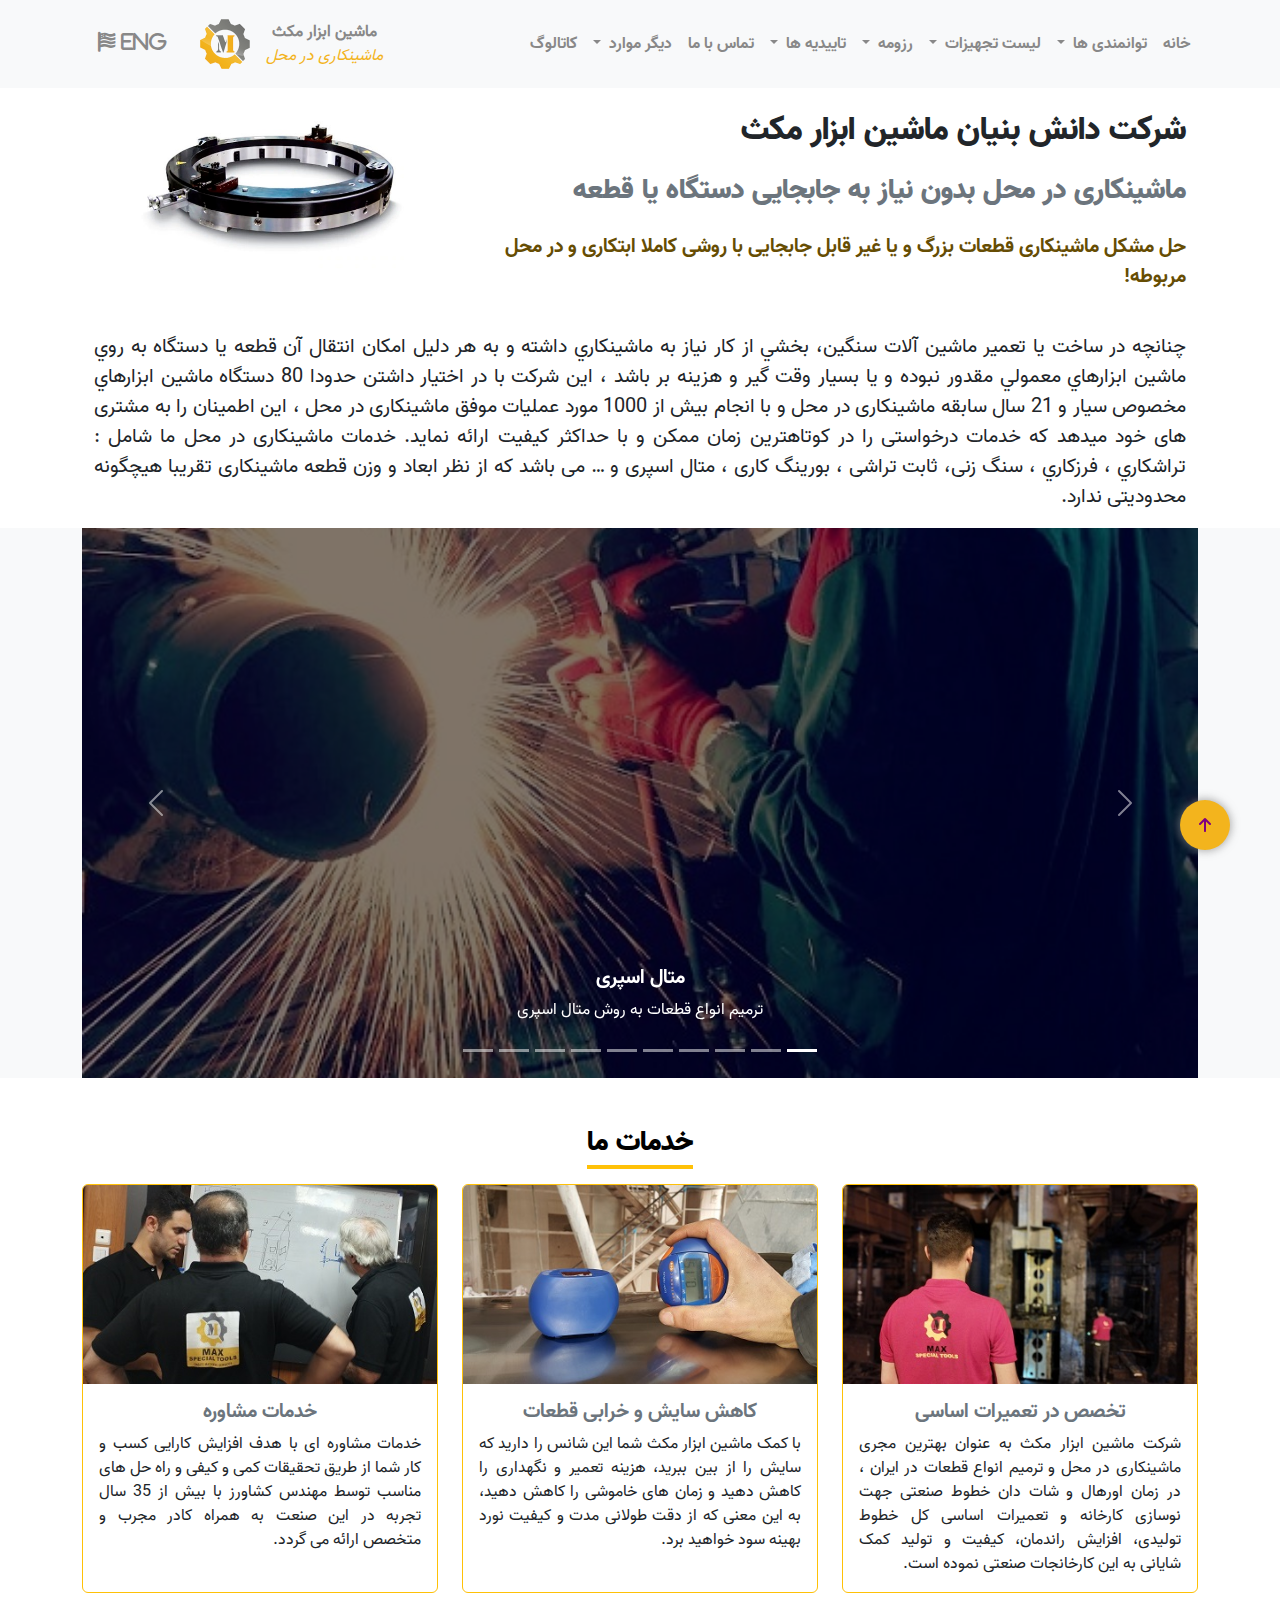
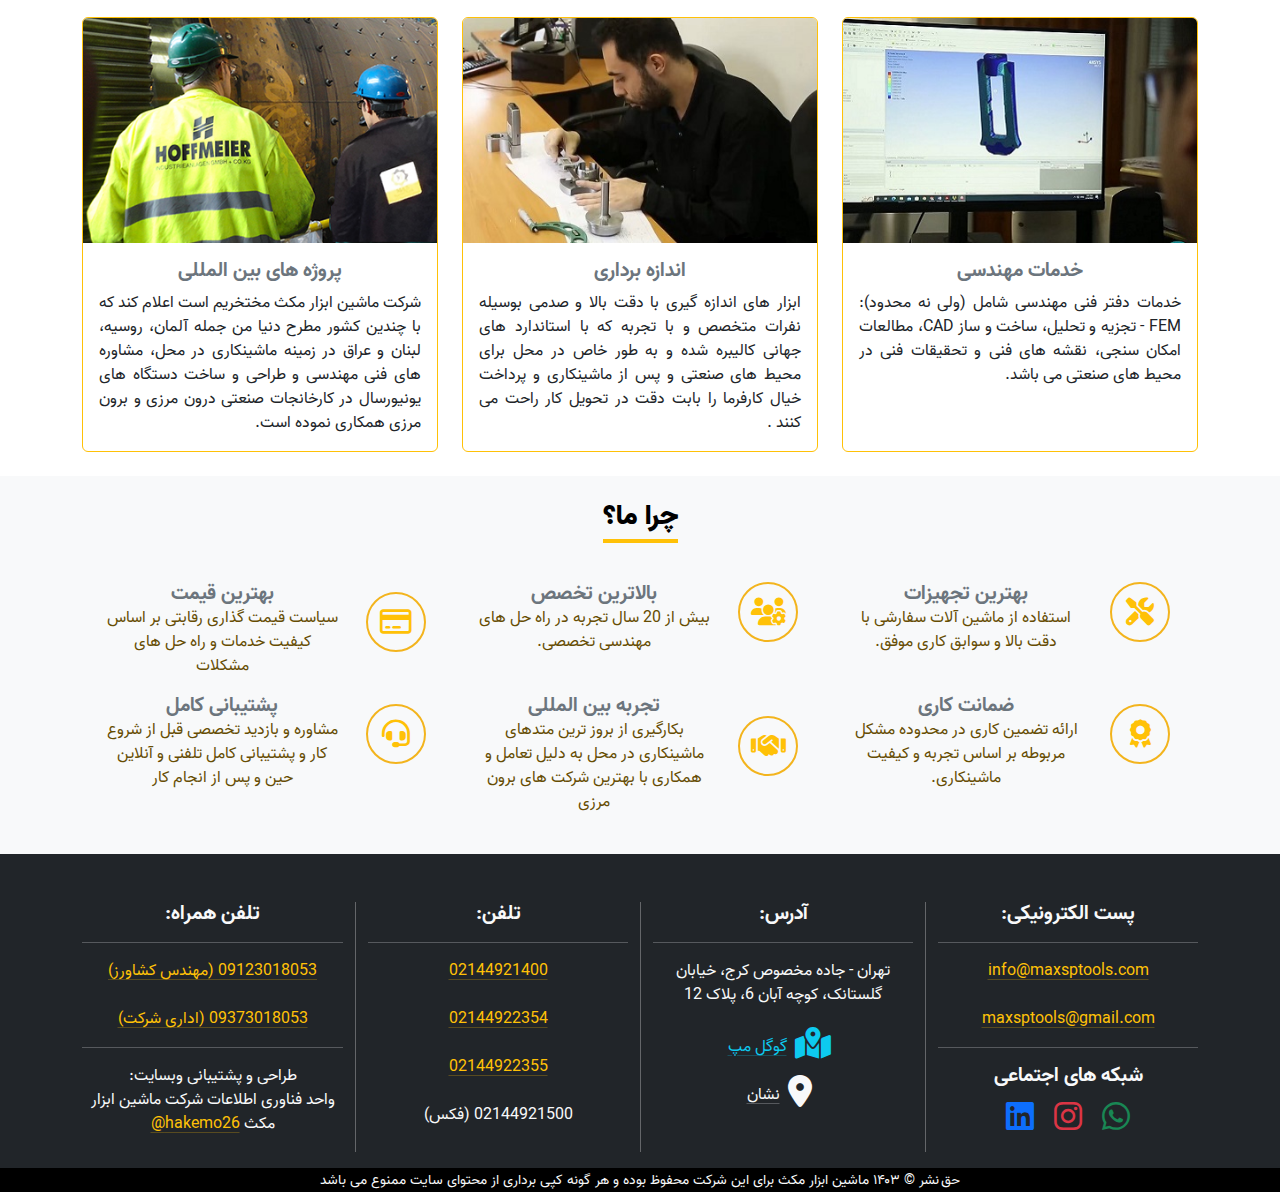
==== commit 7b5dbc34: "full persian website except videos" ====
--- a/index.html
+++ b/index.html
@@ -278,7 +278,7 @@
                 <h3 class="mb-5 border-bottom border-4 border-warning d-inline text-warning-decoration">چرا ما؟</h3>
                 <div class="row mt-5">
                     <div class="row">
-                        <div class="col-4">
+                        <div class="col-6 col-sm-4">
                             <div class="mb-3" style="max-width: 540px;">
                                 <div class="row g-0">
                                     <div class="col-md-4 d-flex align-items-center justify-content-center fs-3 mb-3">
@@ -297,7 +297,7 @@
                                 </div>
                             </div>
                         </div>
-                        <div class="col-4">
+                        <div class="col-6 col-sm-4">
                             <div class="mb-3" style="max-width: 540px;">
                                 <div class="row g-0">
                                     <div class="col-md-4 d-flex align-items-center justify-content-center fs-3 mb-3">
@@ -316,7 +316,7 @@
                                 </div>
                             </div>
                         </div>
-                        <div class="col-4">
+                        <div class="col-6 col-sm-4">
                             <div class="mb-3" style="max-width: 540px;">
                                 <div class="row g-0">
                                     <div class="col-md-4 d-flex align-items-center justify-content-center fs-3 mb-3">
@@ -335,7 +335,7 @@
                                 </div>
                             </div>
                         </div>
-                        <div class="col-4">
+                        <div class="col-6 col-sm-4">
                             <div class="mb-3" style="max-width: 540px;">
                                 <div class="row g-0">
                                     <div class="col-md-4 d-flex align-items-center justify-content-center fs-3 mb-3">
@@ -354,7 +354,7 @@
                                 </div>
                             </div>
                         </div>
-                        <div class="col-4">
+                        <div class="col-6 col-sm-4">
                             <div class="mb-3" style="max-width: 540px;">
                                 <div class="row g-0">
                                     <div class="col-md-4 d-flex align-items-center justify-content-center fs-3 mb-3">
@@ -374,7 +374,7 @@
                                 </div>
                             </div>
                         </div>
-                        <div class="col-4">
+                        <div class="col-6 col-sm-4">
                             <div class="mb-3" style="max-width: 540px;">
                                 <div class="row g-0">
                                     <div class="col-md-4 d-flex align-items-center justify-content-center fs-3 mb-3">
@@ -403,6 +403,11 @@
 
     <!-- FFOOTER -->
     <footer id="footer-placeholder" class="bg-dark text-light pt-5"></footer>
+
+    <!-- GGOTOP -->
+    <div class="go-top" id="goTop">
+        <i class="fa-solid fa-arrow-up"></i>
+    </div>
 
     <!-- SCRIPTS -->
     <script src="assets/js/bootstrap.bundle.min.js"></script>
--- a/assets/css/style.css
+++ b/assets/css/style.css
@@ -29,12 +29,19 @@
   font-family: "vazirb";
 }
 
-nav .navbar-nav li a {
+nav .navbar-nav li a,
+nav .navbar-nav li button {
   font-family: "vazirb" !important;
   color: #888;
   text-decoration: none;
   transition: all ease-in-out 0.5s;
 }
+nav .navbar-nav li a:hover,
+nav .navbar-nav li button:hover {
+  color: #f3b41d;
+  border-bottom: 1px solid #f3b41d;
+}
+
 .flag-usa-txt {
   font-size: 6px;
 }
@@ -44,11 +51,6 @@
 }
 .flag-usa:hover {
   color: #f3b41d;
-}
-
-nav .navbar-nav li a:hover {
-  color: #f3b41d;
-  border-bottom: 1px solid #f3b41d;
 }
 
 .dropdown:hover .dropdown-menu {
@@ -158,3 +160,32 @@
 .menu-title em {
   color: #f3b41d;
 }
+
+.go-top {
+  position: fixed;
+  right: 50px;
+  bottom: 50px;
+  z-index: 5;
+  width: 50px;
+  height: 50px;
+  background-color: #f3b41d;
+  border-radius: 50%;
+  display: flex;
+  align-items: center;
+  justify-content: center;
+  cursor: pointer;
+  box-shadow: 0px 0px 8px 1px rgba(136, 136, 136, 0.69);
+  transition: all 0.5s ease-in-out;
+}
+
+.go-top:hover {
+  background-color: #dba21d;
+}
+
+.go-top i {
+  color: purple;
+}
+
+.go-top:hover.go-top i {
+  color: #333;
+}
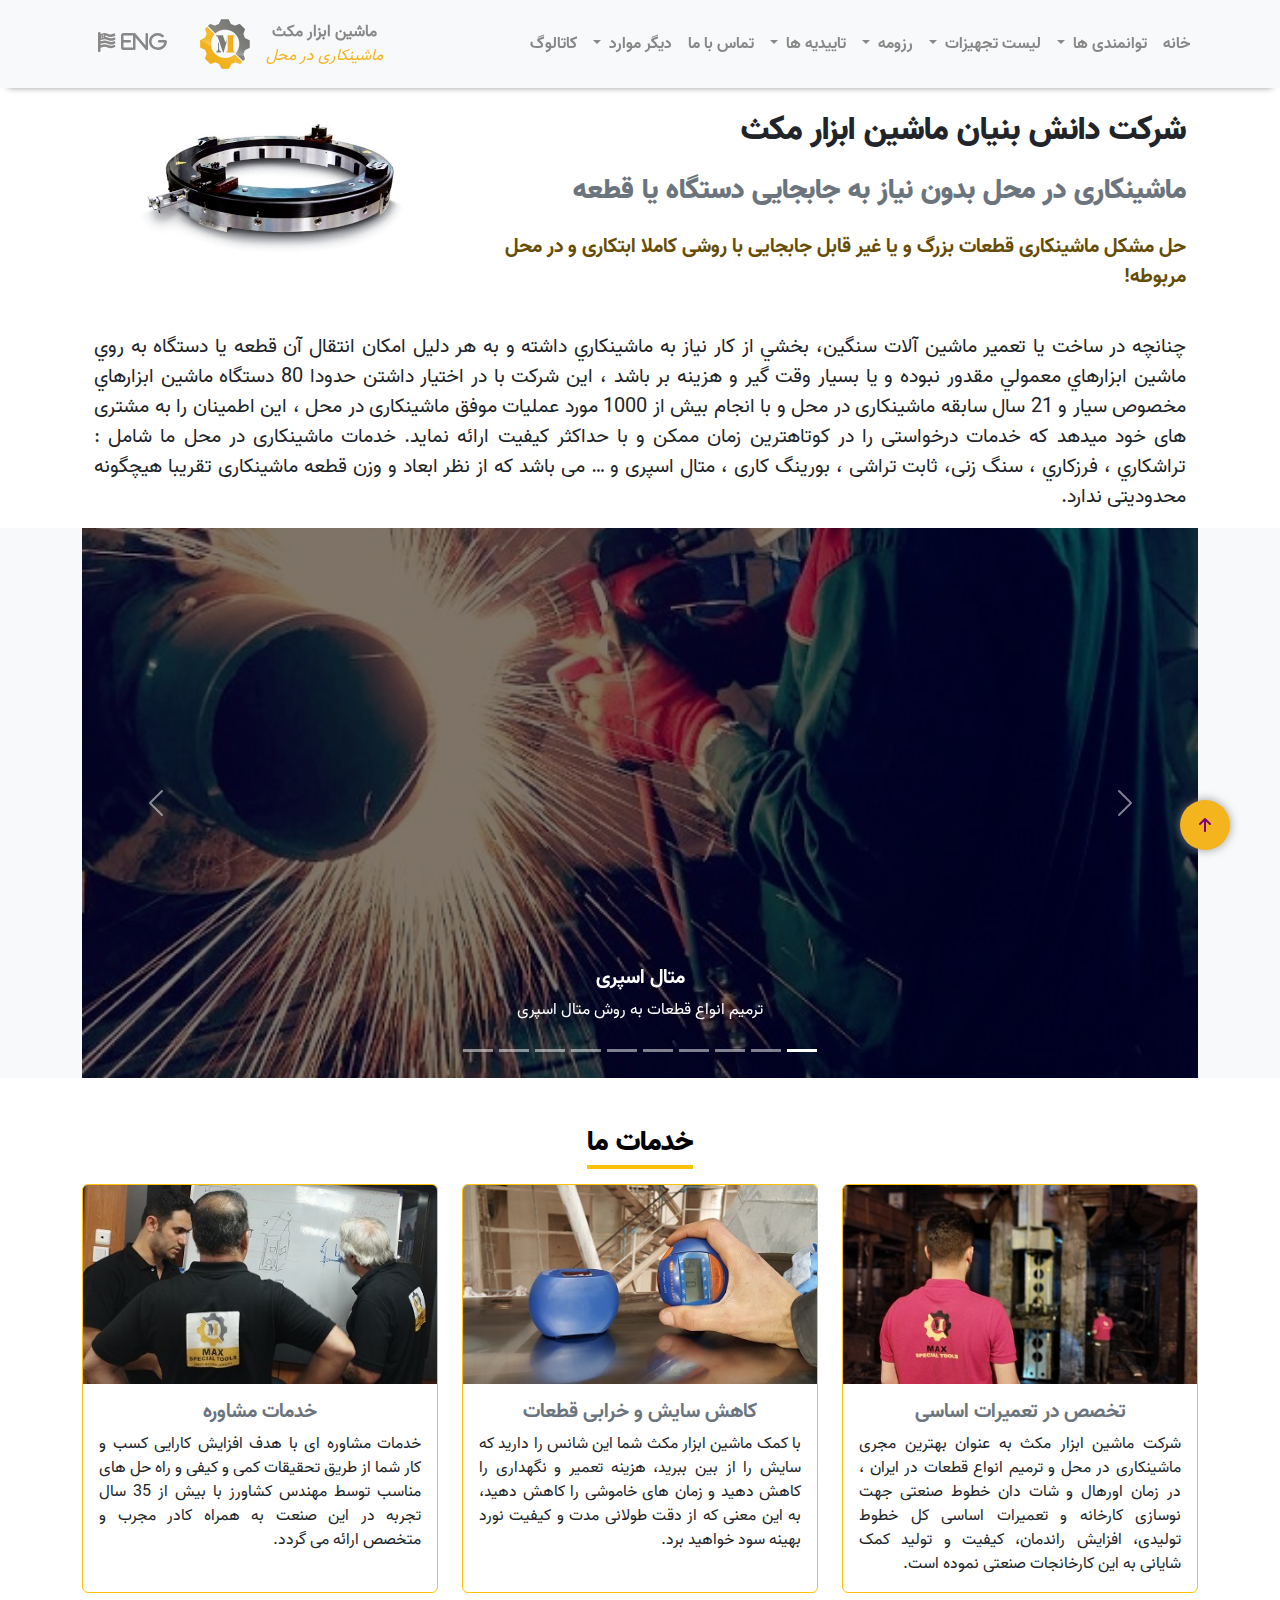
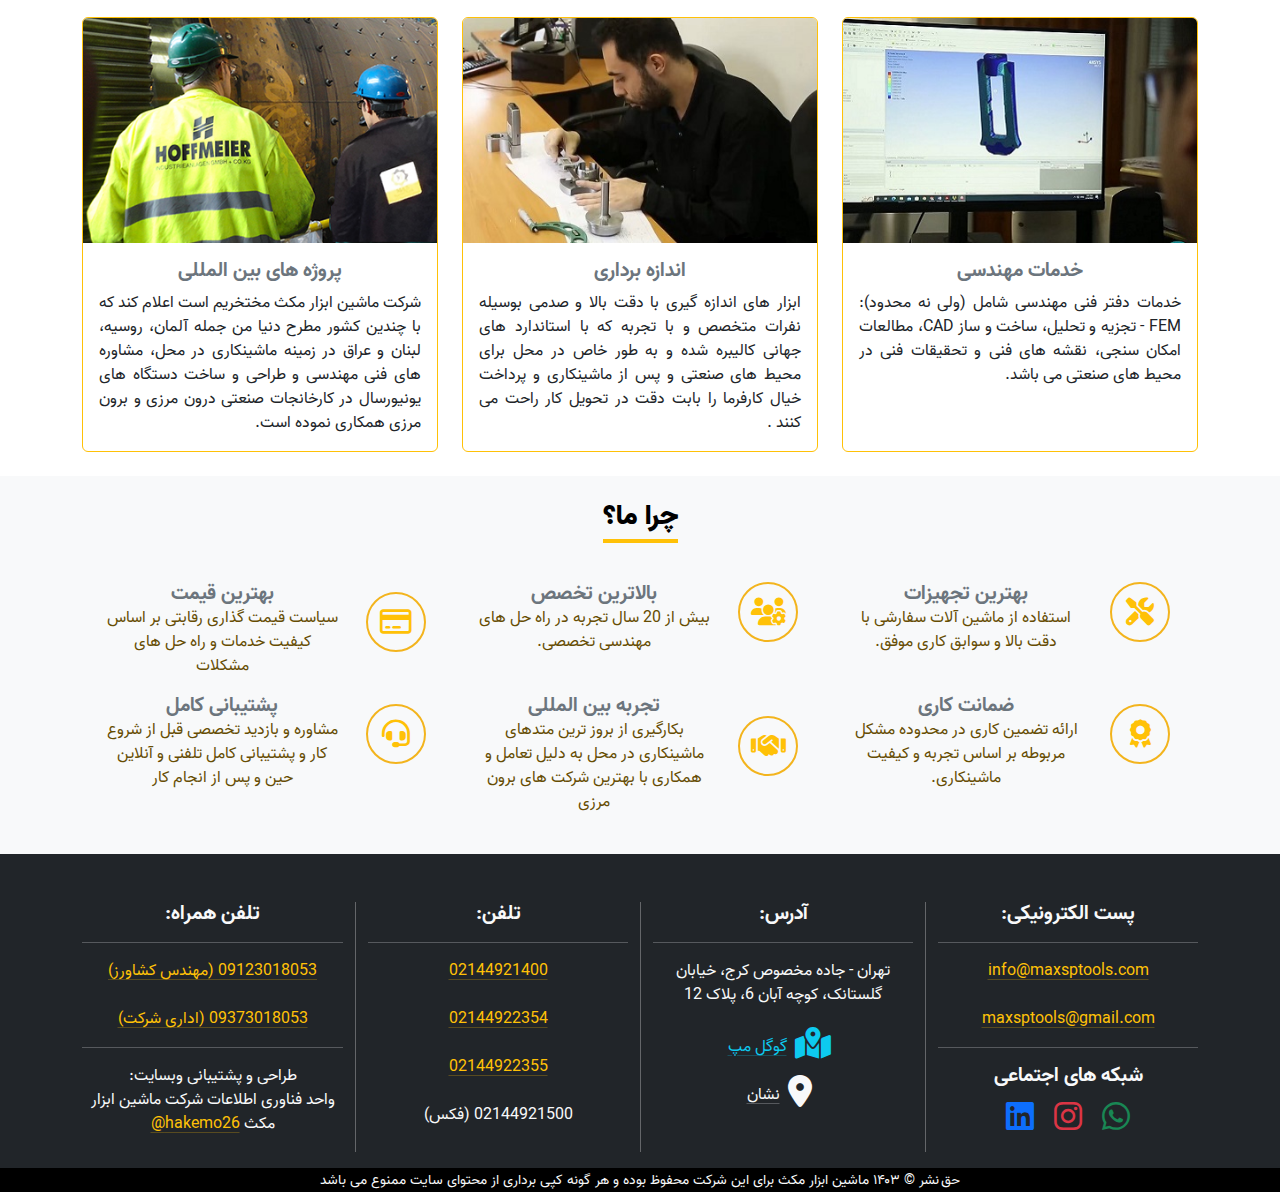
==== commit 37dc5287: "fix bugs" ====
--- a/index.html
+++ b/index.html
@@ -11,12 +11,13 @@
     <link rel="stylesheet" href="assets/css/style.css">
     <link rel="stylesheet" href="assets/css/bootstrap.rtl.min.css">
     <link rel="stylesheet" href="assets/fontawesome/css/all.min.css">
+    <link rel="icon" href="favicon-16x16.png" type="image/icon type">
     <title>شرکت ماشین ابزار مکث | ماشینکاری در محل | ماشین کاری ایران</title>
 </head>
 
 <body>
-    <!-- HIDDEN H1 FOR SEO -->
-    <h1 class="d-none">شرکت ماشین ابزار مکث | ماشینکاری در محل بدون نیاز به جابجایی دستگاه یا قطعه | دانش بنیان</h1>
+    <!-- HIDDEN Header FOR SEO -->
+    <header id="header-placeholder" class="d-none"></header>
 
     <!-- NNAVBAR -->
     <nav id="nav-placeholder" class="navbar navbar-expand-lg bg-body-tertiary sticky-top"></nav>
@@ -121,14 +122,14 @@
                                 </div>
                             </div>
                             <div class="carousel-item">
-                                <img src="assets/img/slides/headwall.jpg" class="d-block w-100" alt="سنگ زنی پره">
+                                <img src="assets/img/slides/headwall.jpg" class="d-block w-100" alt="هدوال">
                                 <div class="carousel-caption d-md-block">
                                     <h5 class="text-white">هدوال آسیاب مواد</h5>
                                     <p>ماشینکاری انواع هدوال آسیاب مواد</p>
                                 </div>
                             </div>
                             <div class="carousel-item">
-                                <img src="assets/img/slides/baseplate.jpg" class="d-block w-100" alt="سنگ زنی پره">
+                                <img src="assets/img/slides/baseplate.jpg" class="d-block w-100" alt="بیس پلیت">
                                 <div class="carousel-caption d-md-block">
                                     <h5 class="text-white">بیس پلیت</h5>
                                     <p>ماشینکاری انواع بیس پلیت</p>
@@ -136,35 +137,35 @@
                             </div>
                             <div class="carousel-item">
                                 <img src="assets/img/slides/onsite machining.jpg" class="d-block w-100"
-                                    alt="سنگ زنی پره">
+                                    alt="فلنج فیسینگ">
                                 <div class="carousel-caption d-md-block">
                                     <h5 class="text-white">فلنج فیسینگ</h5>
                                     <p>ماشینکاری انواع قطعات دوار با کمک فلنج فیسینگ</p>
                                 </div>
                             </div>
                             <div class="carousel-item">
-                                <img src="assets/img/slides/asiab.jpg" class="d-block w-100" alt="سنگ زنی پره">
+                                <img src="assets/img/slides/asiab.jpg" class="d-block w-100" alt="رینگ کوره">
                                 <div class="carousel-caption d-md-block">
                                     <h5 class="text-white">ماشینکاری دندانه رینگ کوره</h5>
                                     <p>ماشینکاری انواع دندانه رینگ کوره های کارخانجات صنایع مختلف</p>
                                 </div>
                             </div>
                             <div class="carousel-item">
-                                <img src="assets/img/slides/Coupling.jpg" class="d-block w-100" alt="سنگ زنی پره">
+                                <img src="assets/img/slides/Coupling.jpg" class="d-block w-100" alt="کوپلینگ">
                                 <div class="carousel-caption d-md-block">
                                     <h5 class="text-white">کوپلینگ تراش</h5>
                                     <p>ماشینکاری انواع کوپلینگ ها با دستگاه سیار کوپلینگ تراش</p>
                                 </div>
                             </div>
                             <div class="carousel-item">
-                                <img src="assets/img/slides/boring.jpg" class="d-block w-100" alt="سنگ زنی پره">
+                                <img src="assets/img/slides/boring.jpg" class="d-block w-100" alt="لاین بورینگ">
                                 <div class="carousel-caption d-md-block">
                                     <h5 class="text-white">لاین بورینگ</h5>
                                     <p>ماشینکاری انواع سوراخ ها و شفت ها به روش لاین بورینگ</p>
                                 </div>
                             </div>
                             <div class="carousel-item">
-                                <img src="assets/img/slides/slipring.jpg" class="d-block w-100" alt="سنگ زنی پره">
+                                <img src="assets/img/slides/slipring.jpg" class="d-block w-100" alt="اسلیپ رینگ">
                                 <div class="carousel-caption d-md-block">
                                     <h5 class="text-white">اسلیپ رینگ ژنراتور</h5>
                                     <p>ماشینکاری و سنگ زنی انواع اسلیپ رینگ ژنراتور</p>
--- a/assets/css/style.css
+++ b/assets/css/style.css
@@ -189,3 +189,49 @@
 .go-top:hover.go-top i {
   color: #333;
 }
+
+.h_iframe-aparat_embed_frame {
+  position: relative;
+}
+
+.h_iframe-aparat_embed_frame .ratio {
+  display: block;
+  width: 100%;
+  height: auto;
+}
+
+.h_iframe-aparat_embed_frame iframe {
+  position: absolute;
+  top: 0;
+  left: 0;
+  width: 100%;
+  height: 100%;
+}
+
+.navbar {
+  -webkit-box-shadow: 0 8px 6px -8px #999;
+  -moz-box-shadow: 0 8px 6px -8px #999;
+  box-shadow: 0 8px 6px -8px #999;
+
+  /* the rest of your styling */
+}
+
+.video-container {
+  position: relative;
+  width: 100%;
+  max-width: 800px; /* Set your preferred max-width */
+  margin: 0 auto; /* Center the container */
+}
+
+.video-container video {
+  width: 100%;
+  height: auto;
+}
+
+/* Optional: Style the controls */
+video::-webkit-media-controls {
+  display: flex;
+  background-color: rgba(0, 0, 0, 0.5);
+  color: #fff;
+  width: 100%;
+}
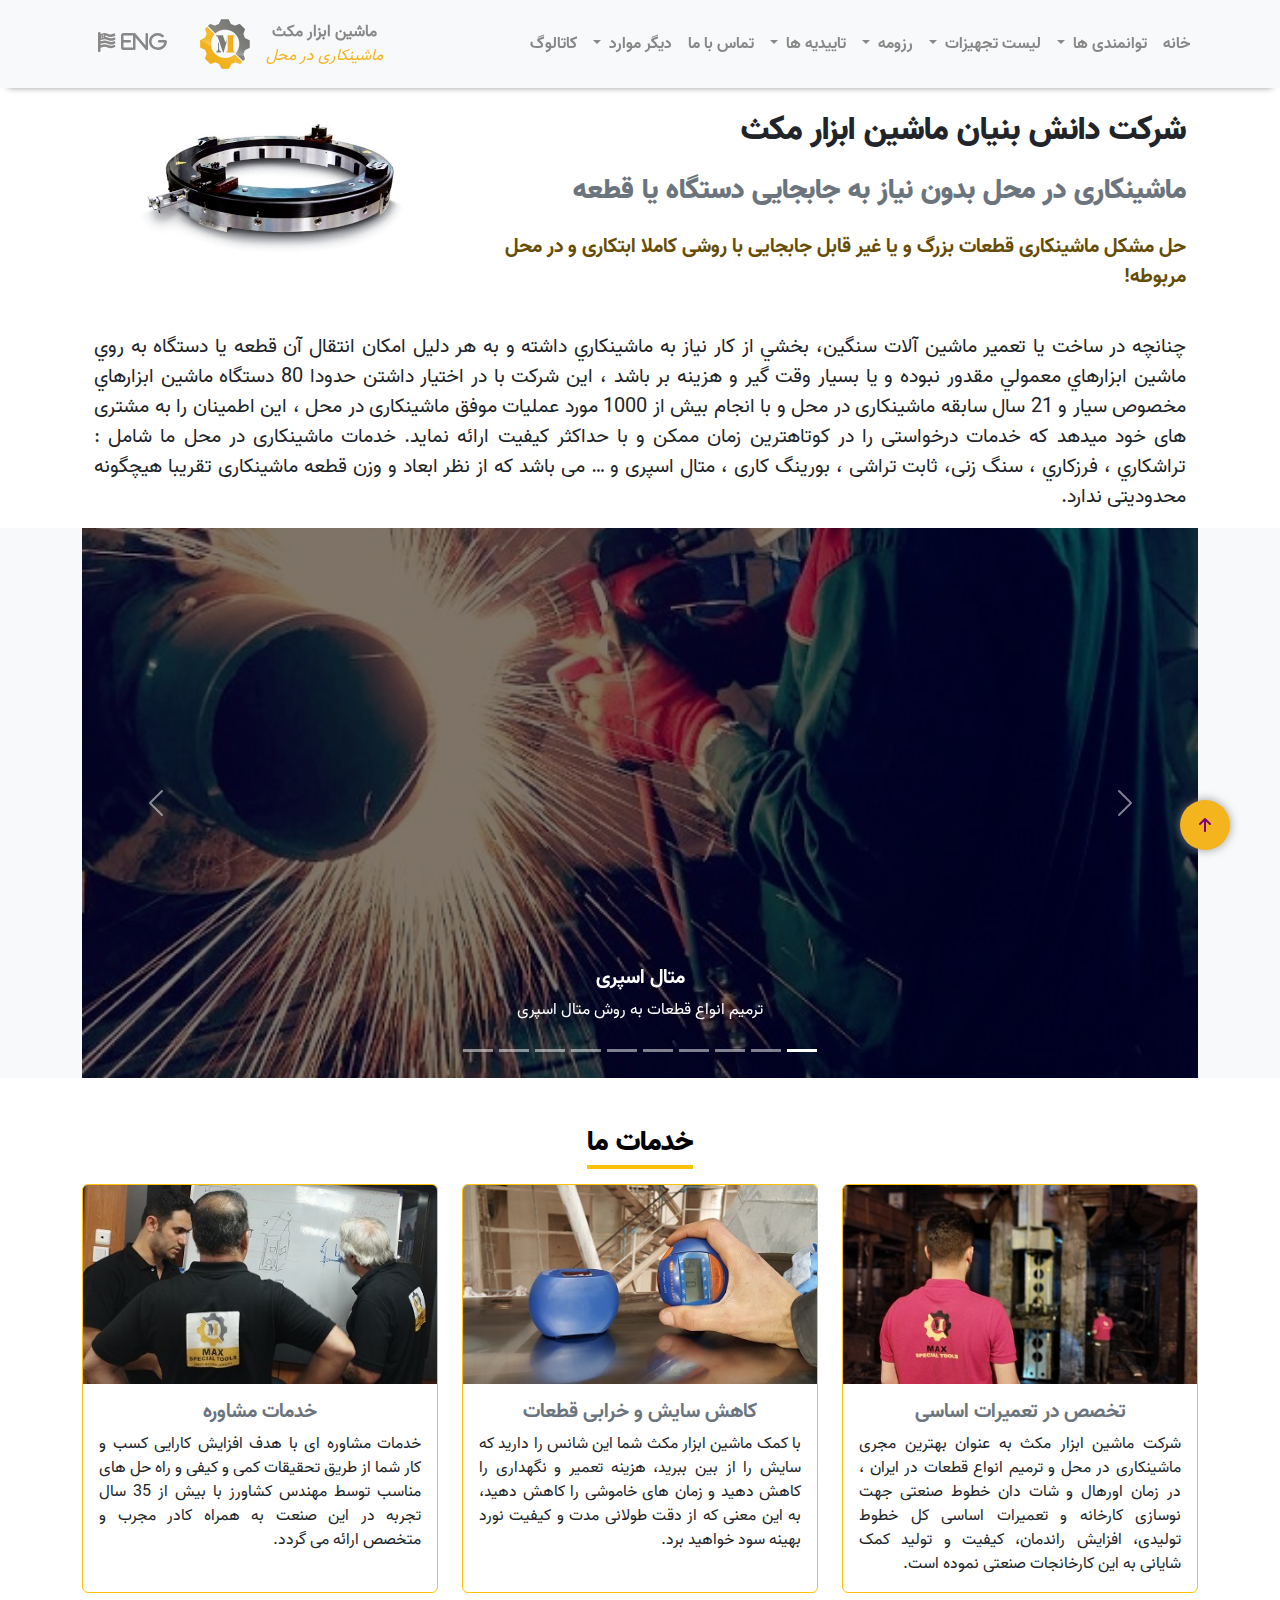
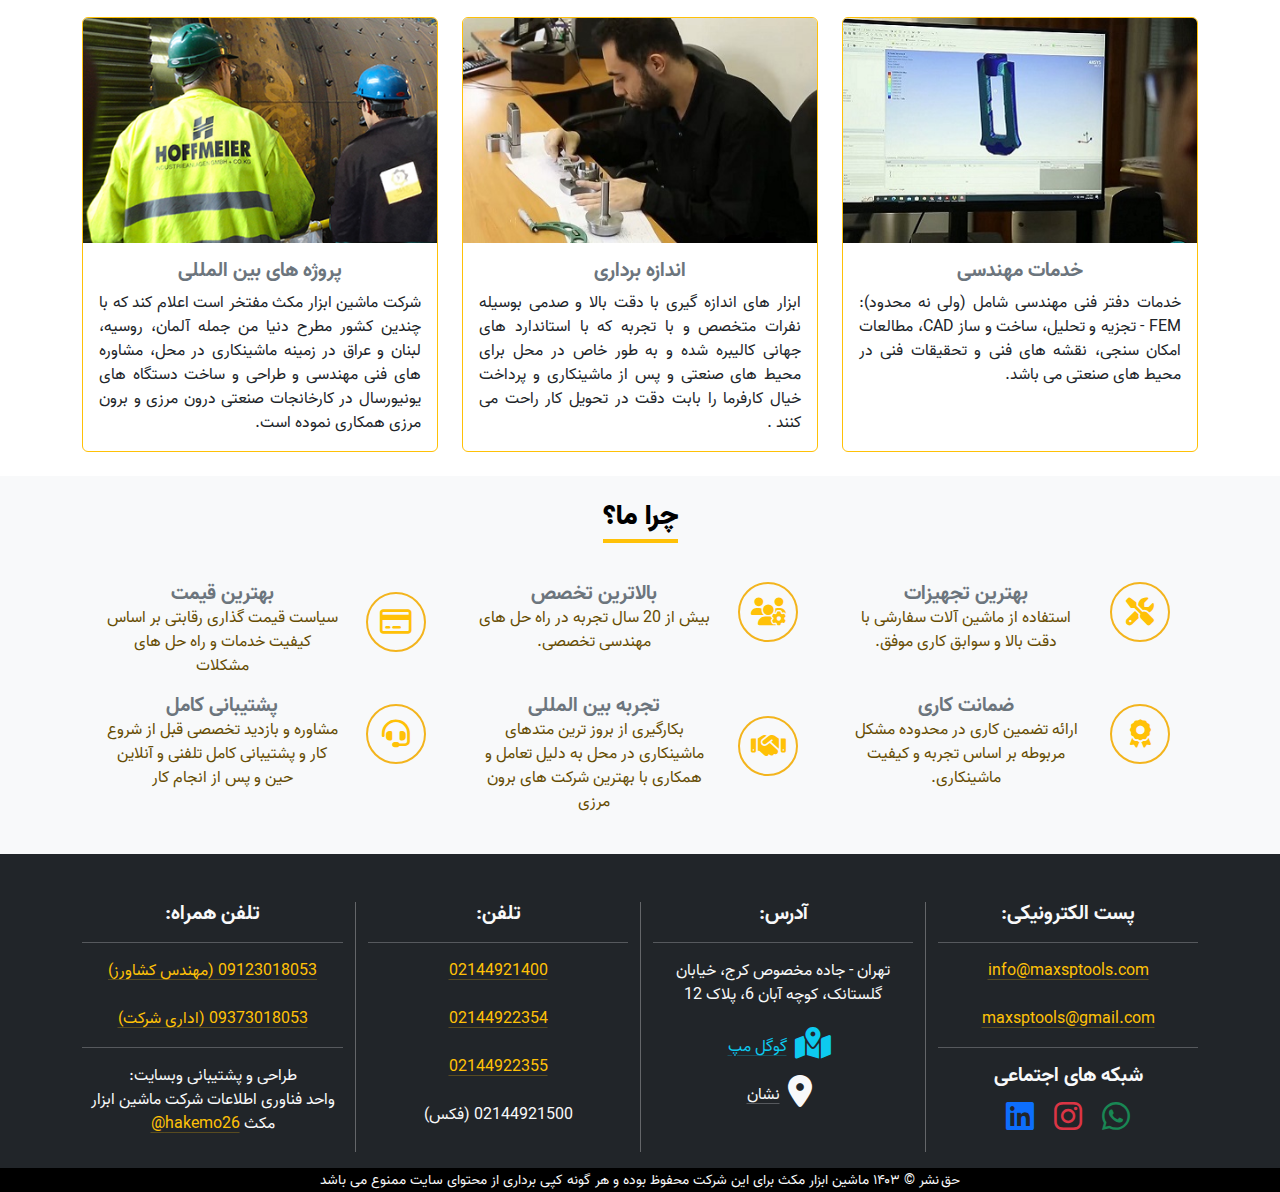
==== commit 8aea7358: "moftakhar" ====
--- a/index.html
+++ b/index.html
@@ -261,7 +261,7 @@
                         <img src="assets/img/home/foriegn-card.jpg" class="card-img-top" alt="بین المللی مکث">
                         <div class="card-body">
                             <h5 class="card-title text-secondary">پروژه های بین المللی</h5>
-                            <p class="card-text text-lg-justify"> شرکت ماشین ابزار مکث مختخریم است اعلام کند که با چندین
+                            <p class="card-text text-lg-justify"> شرکت ماشین ابزار مکث مفتخر است اعلام کند که با چندین
                                 کشور
                                 مطرح دنیا من
                                 جمله آلمان، روسیه، لبنان و عراق در زمینه ماشینکاری در محل، مشاوره های فنی مهندسی و طراحی
@@ -411,6 +411,7 @@
     </div>
 
     <!-- SCRIPTS -->
+    <!-- Google tag (gtag.js) -->
     <script src="assets/js/bootstrap.bundle.min.js"></script>
     <script src="assets/js/jquery-3.7.1.min.js"></script>
     <script src="assets/js/add-nav-footer.js"></script>
